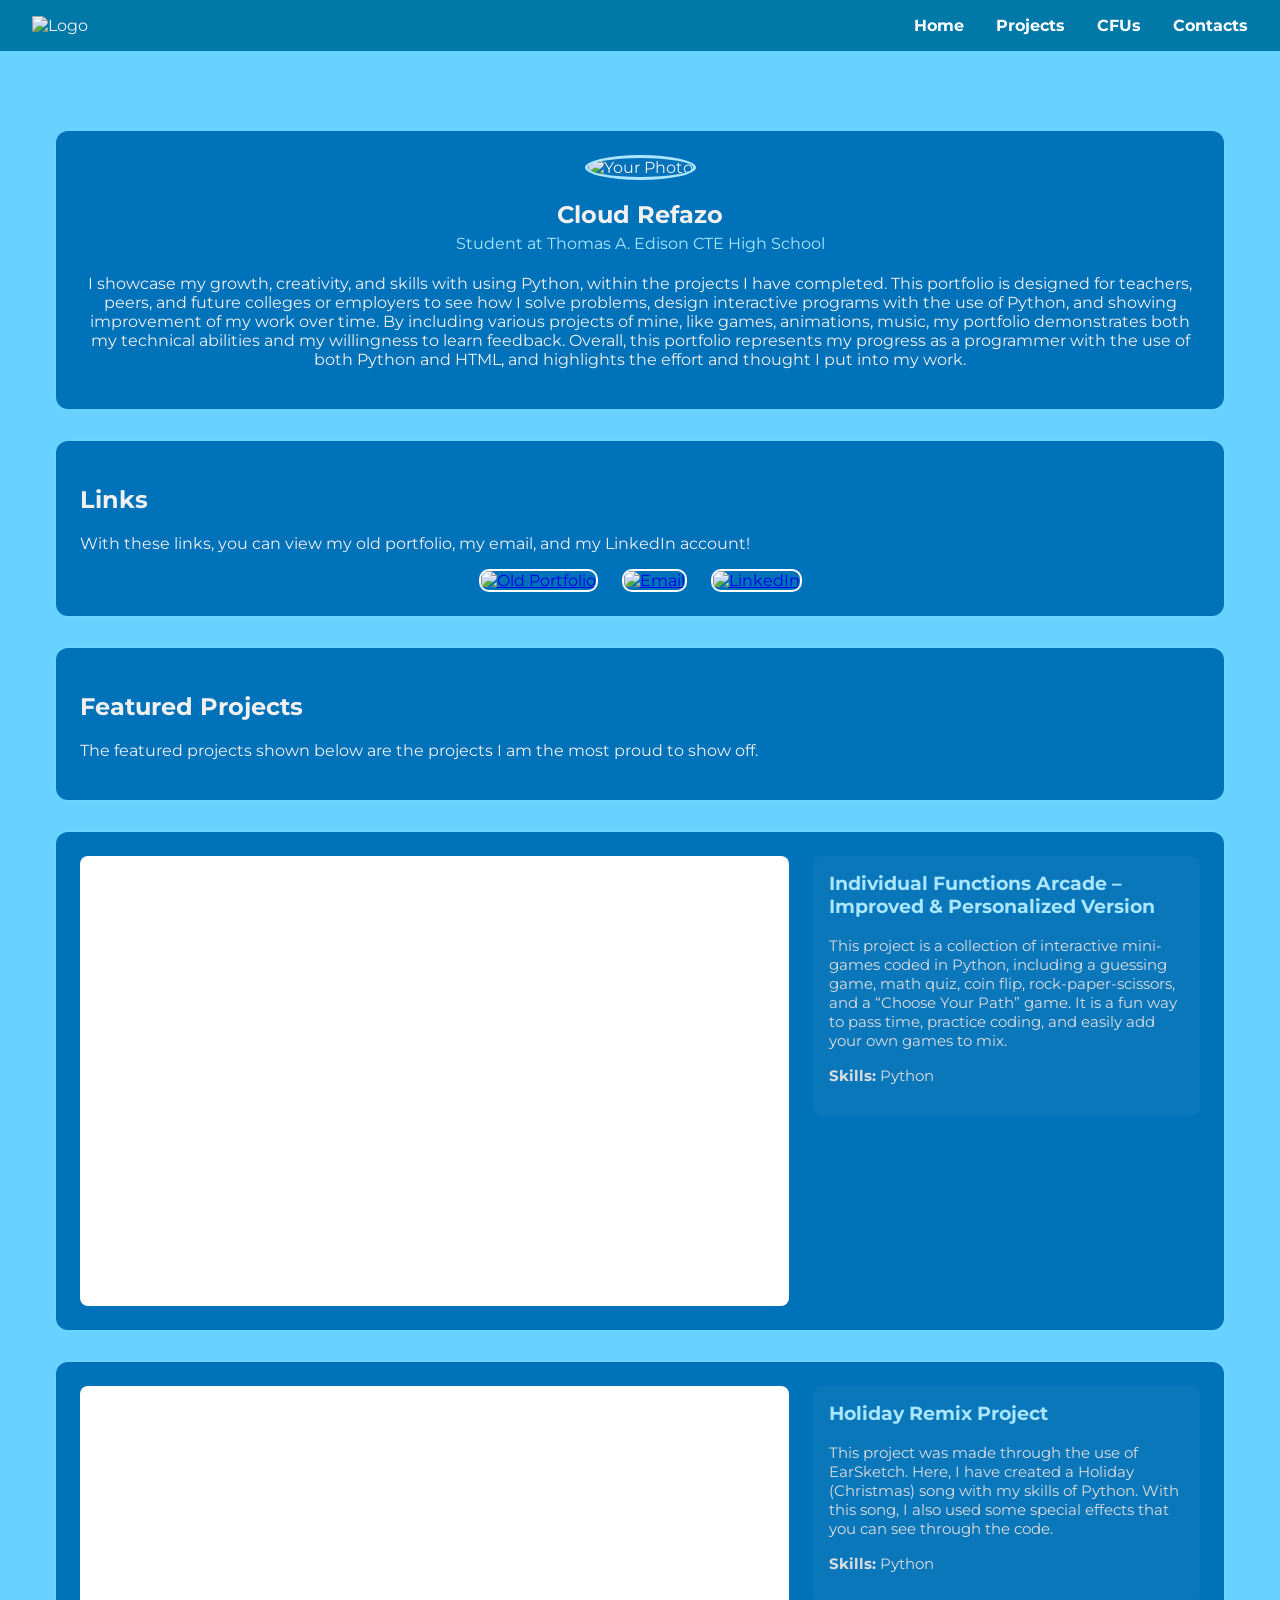
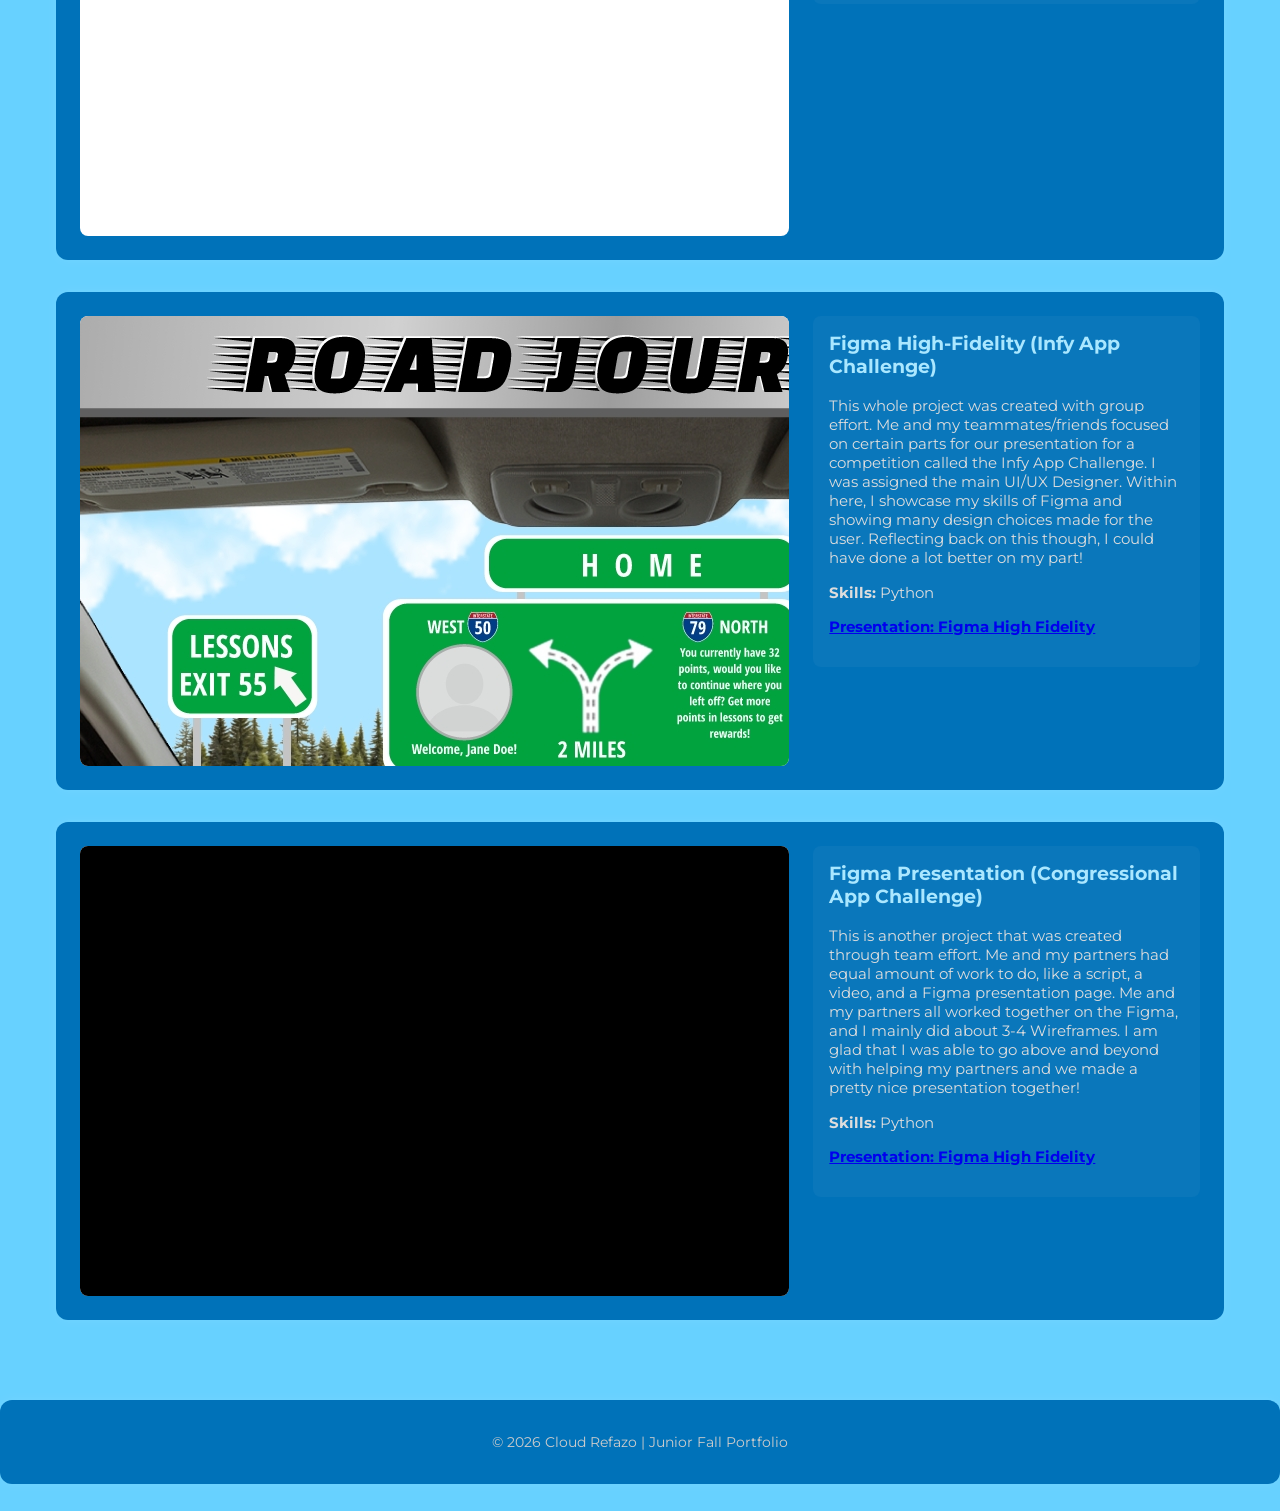
==== index.html @ 3e960861 "miri help" ====
<!DOCTYPE html>
<html lang="en">
<head>
  <meta charset="UTF-8" />
  <meta name="viewport" content="width=device-width, initial-scale=1.0" />

  <!-- Update these (from Curator Guide) -->
  <meta name="description" content="Junior Fall Portfolio for Cloud Refazo" />
  <meta name="keywords" content="portfolio, junior, projects, programming, web development" />
  <meta name="author" content="Cloud Refazo" />

  <title>Cloud Refazo | Junior Fall Portfolio</title>

  <!-- Main stylesheet -->
  <link rel="stylesheet" href="style.css" />

  <!-- Optional favicon (put your icon file in the same folder) -->
  <link rel="icon" type="image/x-icon" href="cloud.png" />

  <!-- Optional fonts (only keep if your CSS uses them) -->
  <link rel="preconnect" href="https://fonts.googleapis.com" />
  <link rel="preconnect" href="https://fonts.gstatic.com" crossorigin />
  <link href="https://fonts.googleapis.com/css2?family=Montserrat:wght@300;400;700&display=swap" rel="stylesheet" />
</head>

<body>

  <!-- NAVBAR -->
  <header>
    <nav class="navbar">
      <div class="navbar-left">
        <!-- Replace logo.png with your own image file -->
        <img src="cloudemoji.png" alt="Logo" />
      </div>

      <ul class="navbar-right">
        <li><a href="index.html">Home</a></li>
        <li><a href="projects.html">Projects</a></li>
        <li><a href="cfu.html">CFUs</a></li>
        <li><a href="contact.html">Contacts</a></li>
      </ul>
    </nav>
  </header>

  <!-- MAIN CONTENT -->
  <main class="home-card">

    <!-- ABOUT / BIO CARD -->
    <section class="resource-card">
      <div class="bio">
        <div class="bio-pic">
          <!-- Replace profile.jpg with your own image file -->
          <img src="cloud.png" alt="Your Photo" />
        </div>

        <div class="bio-text">
          <h1>Cloud Refazo</h1>
          <h4>Student at Thomas A. Edison CTE High School</h4>
          <p>
            I showcase my growth, creativity, and skills with using Python, within the projects I have completed. This portfolio is designed for teachers, peers, and future colleges or employers to see how I solve problems, design interactive programs with the use of Python, and showing improvement of my work over time. By including various projects of mine, like games, animations, music, my portfolio demonstrates both my technical abilities and my willingness to learn feedback. Overall, this portfolio represents my progress as a programmer with the use of both Python and HTML, and highlights the effort and thought I put into my work.
          </p>
        </div>
      </div>
    </section>

    <!-- QUICK LINKS CARD (optional) -->
    <section class="resource-card">
      <h2>Links</h2>
      <p>With these links, you can view my old portfolio, my email, and my LinkedIn account!</p>

      <div class="skill-images">
        <!-- Old portfolio -->
        <a href="https://thomas-a-edison-cte-hs.github.io/cloudr3/" target="_blank" rel="noopener">
          <div class="picture">
            <img class="link-pic" src="cloudsmile.png" alt="Old Portfolio" />
          </div>
        </a>

        <!-- Email -->
        <a href="contact.html" target="_blank" rel="noopener">
          <div class="picture">
            <img class="link-pic" src="mail.png" alt="Email" />
          </div>
        </a>

        <!-- LinkedIn (or other) -->
        <a href="https://www.linkedin.com/in/cloud-refazo-a47a54369" target="_blank" rel="noopener">
          <div class="picture">
            <img class="link-pic" src="linkedin.png" alt="LinkedIn" />
          </div>
        </a>
      </div>
    </section>

    <!-- PROJECTS SECTION (repeatable blocks) -->
    <section class="resource-card">
      <h2>Featured Projects</h2>
      <p>The featured projects shown below are the projects I am the most proud to show off.</p>
    </section>

    <!-- PROJECT 1 -->
    <section class="resource-card">
      <div class="project">
        <iframe src="https://py3.codeskulptor.org/?authuser=0#user310_rgzW2nHpuG_1.py" title="Project 1"></iframe>

        <div class="reflection">
          <h3>Individual Functions Arcade – Improved & Personalized Version</h3>
          <p>
            This project is a collection of interactive mini-games coded in Python, including a guessing game, math quiz, coin flip, rock-paper-scissors, and a “Choose Your Path” game. It is a fun way to pass time, practice coding, and easily add your own games to mix.
          </p>
          <p><strong>Skills:</strong> Python</p>
        </div>
      </div>
    </section>

    <!-- PROJECT 2 -->
    <section class="resource-card">
      <div class="project">
        <iframe src="https://earsketch.gatech.edu/earsketch2/?sharing=N4nlcz61SyfcWjsjN9TfDQ&authuser=0" title="Project 2"></iframe>

        <div class="reflection">
          <h3>Holiday Remix Project</h3>
          <p>
            This project was made through the use of EarSketch. Here, I have created a Holiday (Christmas) song with my skills of Python. With this song, I also used some special effects that you can see through the code.
          </p>
          <p><strong>Skills:</strong> Python</p>
        </div>
      </div>
    </section>

    <!-- PROJECT 3 -->
    <section class="resource-card">
      <div class="project">
        <iframe src="FigmaHighFidelity.png" title="Project 3"></iframe>

        <div class="reflection">
          <h3>Figma High-Fidelity (Infy App Challenge)</h3>
          <p>
            This whole project was created with group effort. Me and my teammates/friends focused on certain parts for our presentation for a competition called the Infy App Challenge. I was assigned the main UI/UX Designer. Within here, I showcase my skills of Figma and showing many design choices made for the user. Reflecting back on this though, I could have done a lot better on my part!
          </p>
          <p><strong>Skills:</strong> Python</p>
          <p> <a href="https://www.figma.com/proto/hckXrIw5AN5JtPXtxfkID8/The-Road-is-Ours---Prototype?node-id=140-9&p=f&t=aaaVTIWTy69DzvyI-0&scaling=min-zoom&content-scaling=fixed&page-id=142%3A4&starting-point-node-id=140%3A9"><strong>Presentation: Figma High Fidelity</strong></a></p>
        </div>
      </div>
    </section>

    <!-- PROJECT 4 -->
    <section class="resource-card">
      <div class="project">
        <iframe src="FigmaCongressionalAppChallenge.png" title="Project 4"></iframe>

        <div class="reflection">
          <h3>Figma Presentation (Congressional App Challenge)</h3>
          <p>
            This is another project that was created through team effort. Me and my partners had equal amount of work to do, like a script, a video, and a Figma presentation page. Me and my partners all worked together on the Figma, and I mainly did about 3-4 Wireframes. I am glad that I was able to go above and beyond with helping my partners and we made a pretty nice presentation together!
          </p>
          <p><strong>Skills:</strong> Python</p>
          <p> <a href="https://www.figma.com/proto/TJ4n4PFfPbgIyKHOALwAZU/Plato-Congressional-App?node-id=1-3&starting-point-node-id=1%3A3"><strong>Presentation: Figma High Fidelity</strong></a></p>
        </div>
      </div>
    </section>

    <!-- Add more projects by copying PROJECT blocks -->

  </main>

  <!-- FOOTER -->
  <footer class="resource-card">
    <p>© <span id="year"></span> Cloud Refazo | Junior Fall Portfolio</p>
  </footer>

  <script>
    // Auto-updates the year in the footer
    document.getElementById("year").textContent = new Date().getFullYear();
  </script>

</body>
</html>
---- style.css ----
/* =========================
   GLOBAL / RESET....
========================= */
* {
  box-sizing: border-box;
}

body {
  margin: 0;
  font-family: 'Montserrat', Arial, sans-serif;
  background-color: #67d1ff;
  color: #f0f0f0;
  background-image: url("starry_sun.jpg");
  background-size: cover;
  background-repeat: repeat-y;
  background-attachment: fixed;
}

/* =========================
   NAVBAR
========================= */
.navbar {
  background-color: #0079a9;
  padding: 1em 2em;
  display: flex;
  justify-content: space-between;
  align-items: center;
}

.navbar-left img {
  height: 35px;
}

.navbar-right {
  list-style: none;
  display: flex;
  gap: 2em;
  margin: 0;
  padding: 0;
}

.navbar-right a {
  color: white;
  text-decoration: none;
  font-weight: bold;
}

.navbar-right a:hover {
  color: #aae7ff;
}

/* =========================
   PAGE LAYOUT
========================= */
.home-card {
  max-width: 1200px;
  margin: 2em auto;
  padding: 1em;
}

/* =========================
   CARDS
========================= */
.resource-card {
  background-color: #0072b9;
  margin: 2em auto;
  padding: 1.5em;
  border-radius: 12px;
  box-shadow: 0 0 12px rgba(255, 255, 255, 0.08);
}
.resource-card-email {
  background-color: #0072b9;
  margin: 2em auto;
  padding: 1.5em;
  border-radius: 12px;
  display: flex;
  flex-direction: row;
  align-items: center;
  justify-content: center;
  gap: 1.5em;
}

.resource-card-contacts {
  background-color: #0072b9;
  margin: 2em auto;
  padding: 1.5em;
  border-radius: 12px;
  text-align: center;
  display: flex;
  flex-direction: column;
  align-items: center;
}

/* =========================
   BIO SECTION
========================= */
.bio {
  display: flex;
  flex-direction: column;
  align-items: center;
  text-align: center;
}

.bio-pic img {
  width: 150px;
  height: 150px;
  border-radius: 50%;
  border: 3px solid #aae7ff;
  object-fit: cover;
}

.email-pic img {
  width: 250px;
  height: 250px;
  border: 3px solid #aae7ff;
  object-fit: cover;
  transition: transform 0.2s ease;
}

.unity-pic img {
  width: 250px;
  height: 250px;
  border: 3px solid #aae7ff;
  object-fit: cover;
  transition: transform 0.2s ease;
}

.instagram-pic img {
  width: 250px;
  height: 250px;
  border: 3px solid #aae7ff;
  object-fit: cover;
  transition: transform 0.2s ease;
}

.email-pic img:hover {
  transform: scale(1.05);
}

.unity-pic img:hover {
  transform: scale(1.05);
}

.instagram-pic img:hover {
  transform: scale(1.05);
}

.bio-text h1 {
  margin-bottom: 0.2em;
}

.bio-text h4 {
  margin-top: 0;
  font-weight: normal;
  color: #aae7ff;
}

/* =========================
   PROJECT LAYOUT
========================= */
.project {
  display: flex;
  gap: 1.5em;
  align-items: flex-start;
}

.project iframe {
  flex: 2;
  min-width: 320px;
  height: 450px;
  border: none;
  background-color: white;
  border-radius: 8px;
}

.reflection {
  flex: 1;
  background-color: rgba(255, 255, 255, 0.04);
  padding: 1em;
  border-radius: 8px;
}

.reflection h3 {
  margin-top: 0;
  color: #aae7ff;
}

.reflection p {
  font-size: 0.95em;
  color: #dddddd;
}

/* =========================
   LINKS / ICONS
========================= */
.skill-images {
  display: flex;
  justify-content: center;
  gap: 1.5em;
  margin-top: 1em;
}

.picture {
  transition: transform 0.2s ease;
}

.picture:hover {
  transform: scale(1.05);
}

.link-pic {
  height: 80px;
  width: 80px;
  border-radius: 10px;
  border: 2px solid white;
  object-fit: cover;
}

/* =========================
   FOOTER
========================= */
footer {
  text-align: center;
  font-size: 0.85em;
  color: #cccccc;
}

/* =========================
   RESPONSIVE
========================= */
@media (max-width: 900px) {
  .project {
    flex-direction: column;
  }

  .project iframe {
    width: 100%;
    min-width: 0;
    height: 350px;
  }
}

@media (max-width: 600px) {
  .navbar {
    flex-direction: column;
    gap: 1em;
  }

  .navbar-right {
    flex-wrap: wrap;
    justify-content: center;
  }
}
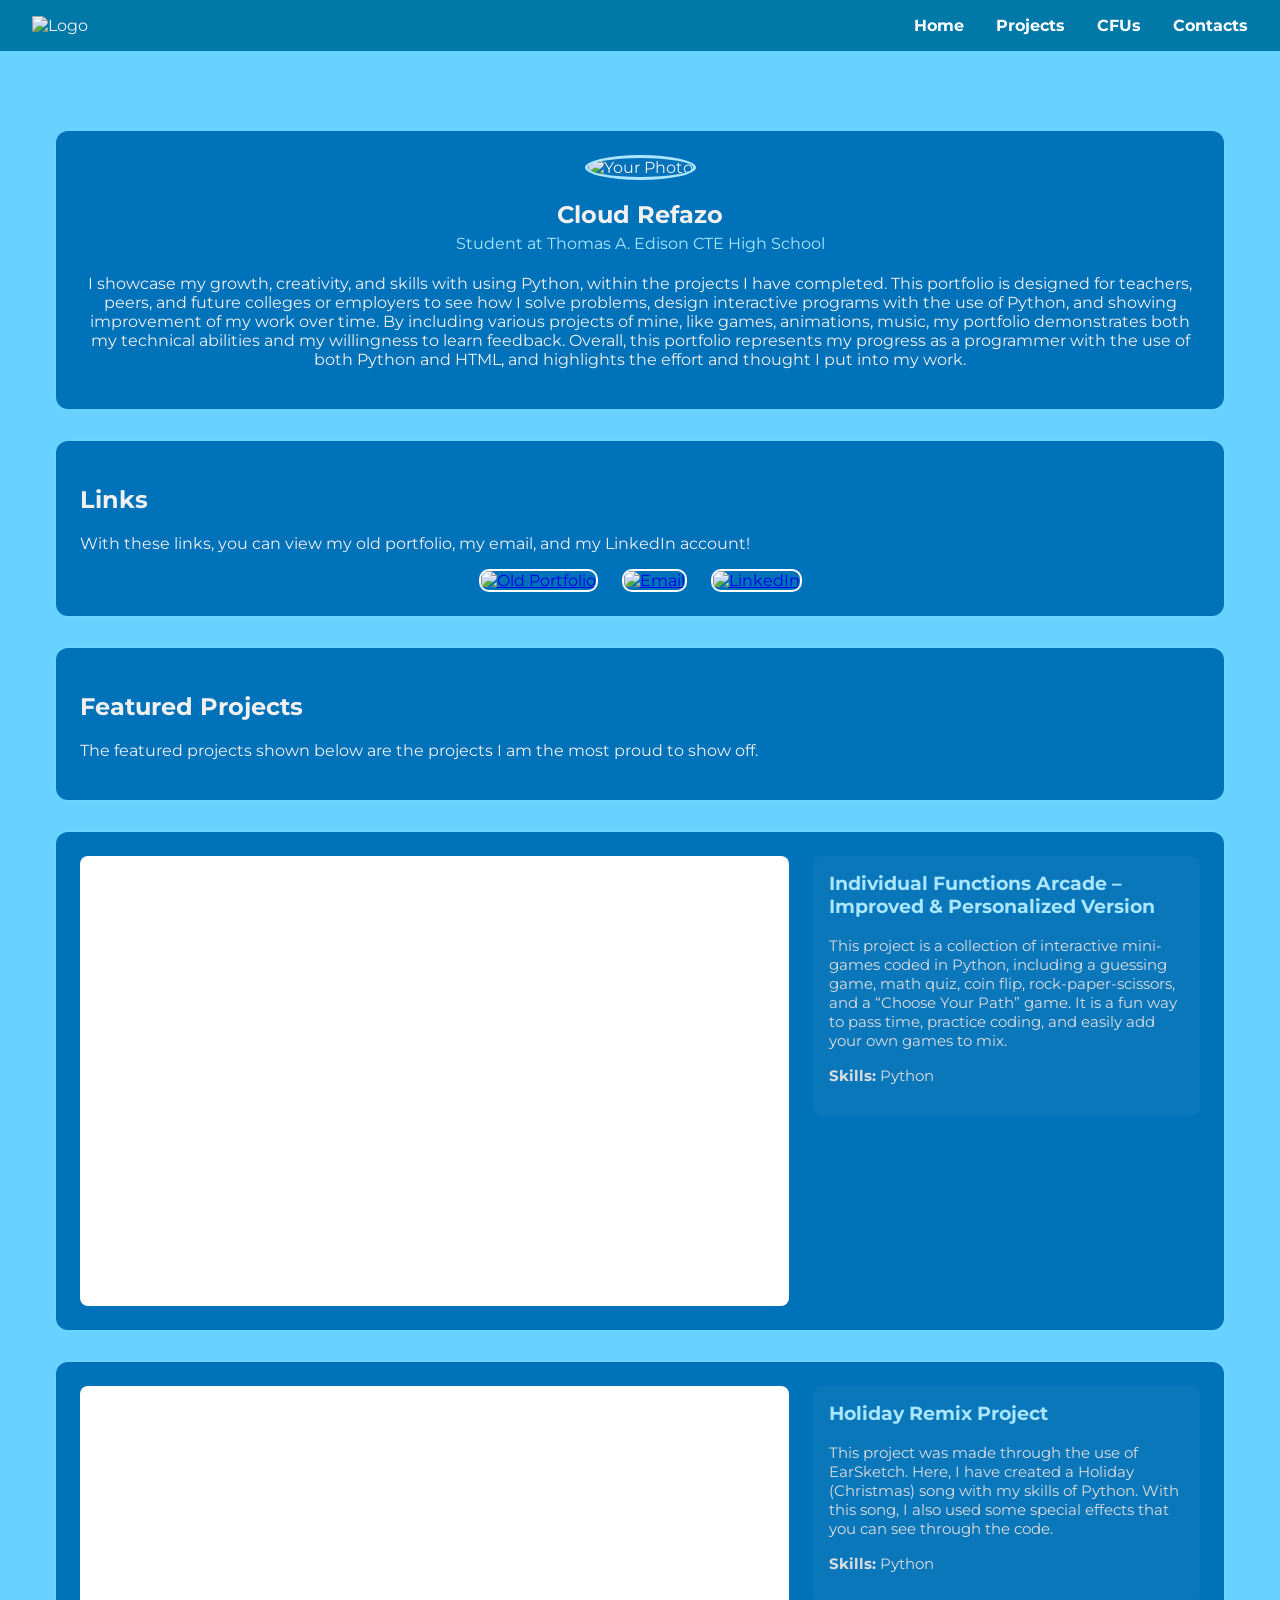
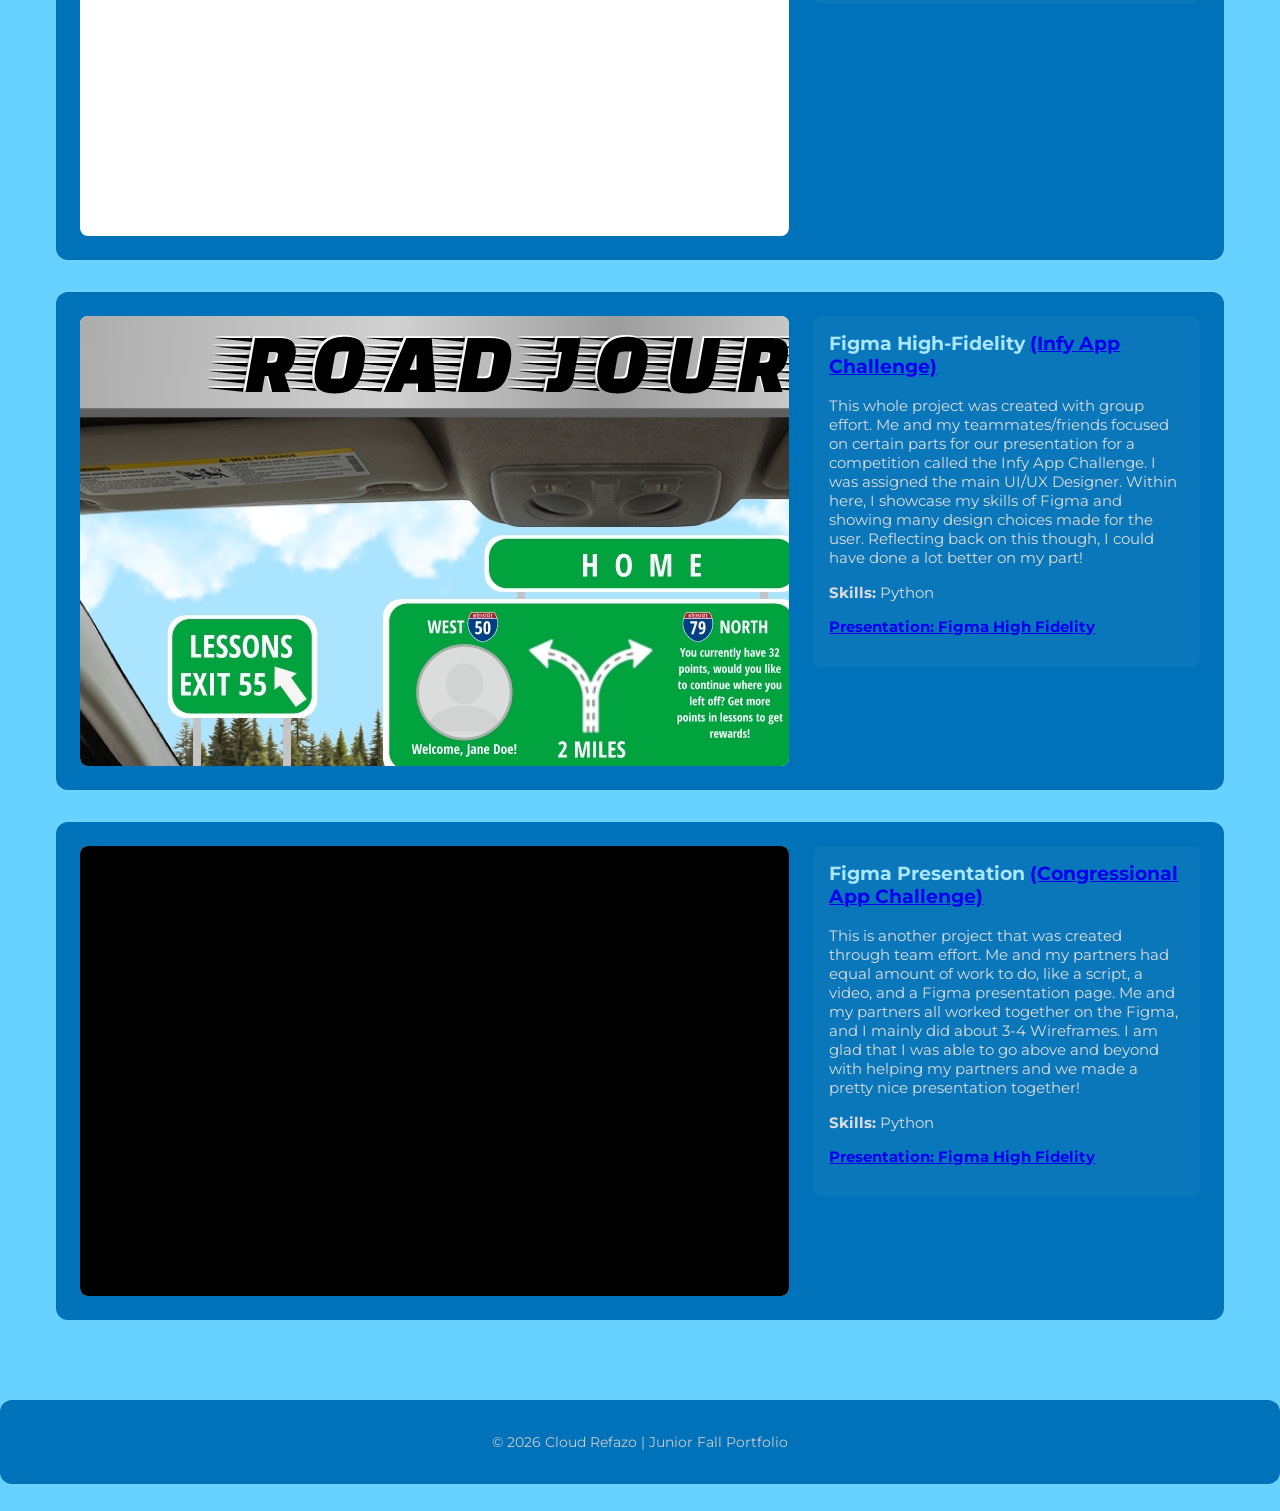
==== commit 14a33185: "Choom" ====
--- a/index.html
+++ b/index.html
@@ -134,7 +134,7 @@
         <iframe src="FigmaHighFidelity.png" title="Project 3"></iframe>
 
         <div class="reflection">
-          <h3>Figma High-Fidelity (Infy App Challenge)</h3>
+          <h3>Figma High-Fidelity <a href="https://www.infosys.com/about/esg/social/education/app-design-challenge.html"><strong>(Infy App Challenge)</strong></a></h3>
           <p>
             This whole project was created with group effort. Me and my teammates/friends focused on certain parts for our presentation for a competition called the Infy App Challenge. I was assigned the main UI/UX Designer. Within here, I showcase my skills of Figma and showing many design choices made for the user. Reflecting back on this though, I could have done a lot better on my part!
           </p>
@@ -150,7 +150,7 @@
         <iframe src="FigmaCongressionalAppChallenge.png" title="Project 4"></iframe>
 
         <div class="reflection">
-          <h3>Figma Presentation (Congressional App Challenge)</h3>
+          <h3>Figma Presentation <a href="https://www.congressionalappchallenge.us/"><strong>(Congressional App Challenge)</strong></a></h3>
           <p>
             This is another project that was created through team effort. Me and my partners had equal amount of work to do, like a script, a video, and a Figma presentation page. Me and my partners all worked together on the Figma, and I mainly did about 3-4 Wireframes. I am glad that I was able to go above and beyond with helping my partners and we made a pretty nice presentation together!
           </p>
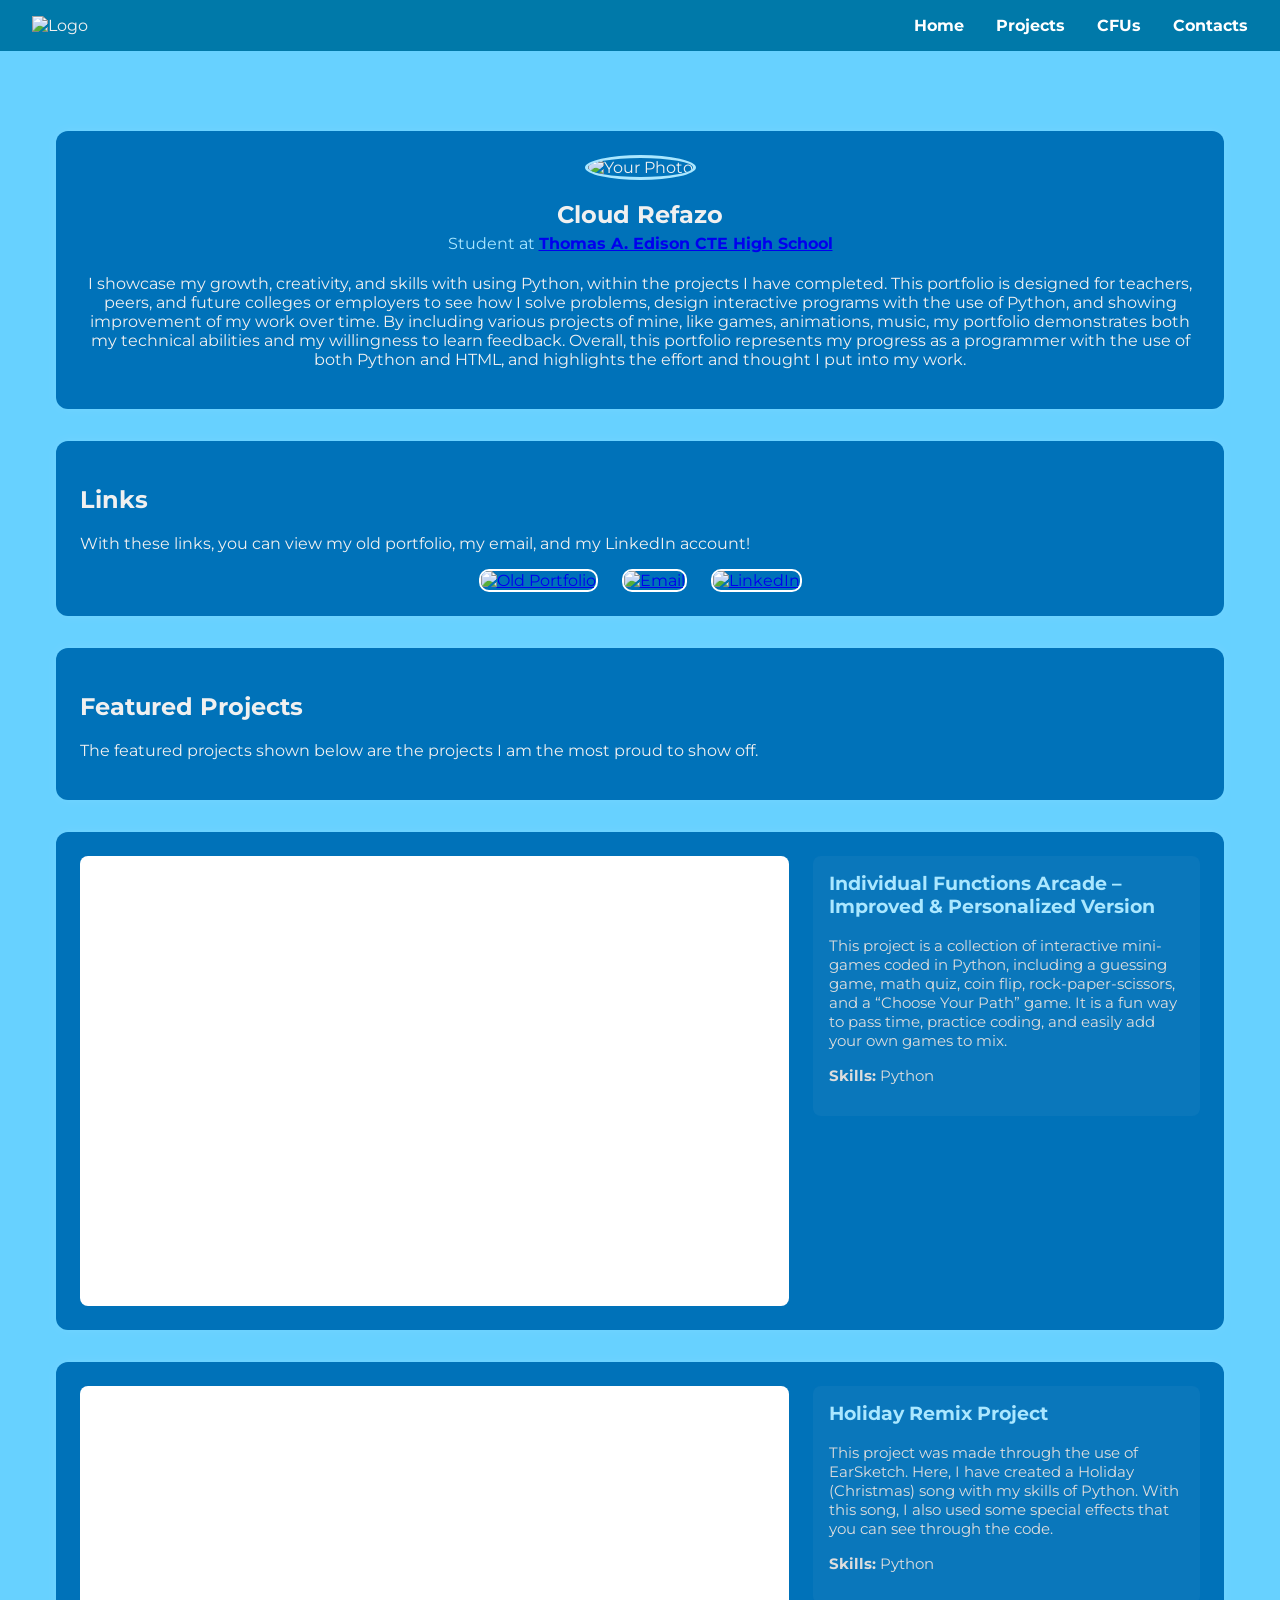
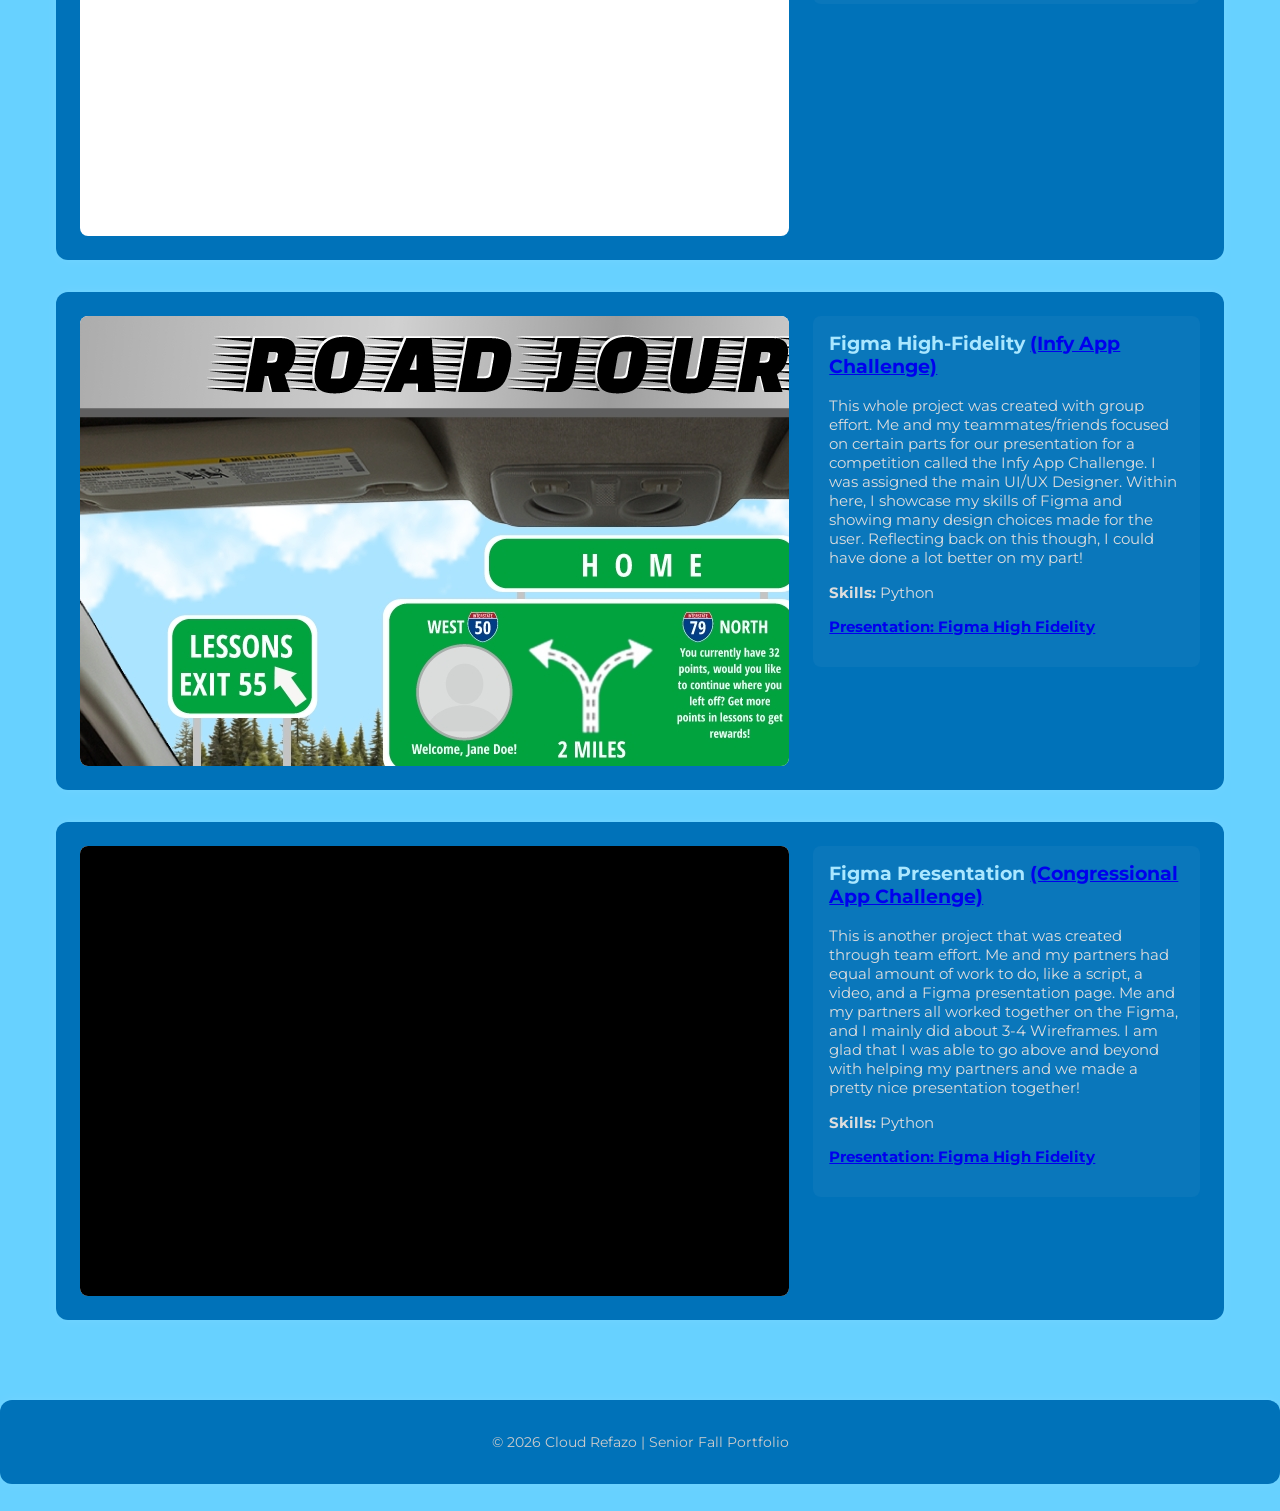
==== commit 7ea6d831: "the best team ever" ====
--- a/index.html
+++ b/index.html
@@ -9,7 +9,7 @@
   <meta name="keywords" content="portfolio, junior, projects, programming, web development" />
   <meta name="author" content="Cloud Refazo" />
 
-  <title>Cloud Refazo | Junior Fall Portfolio</title>
+  <title>Cloud Refazo | Senior Fall Portfolio</title>
 
   <!-- Main stylesheet -->
   <link rel="stylesheet" href="style.css" />
@@ -55,7 +55,7 @@
 
         <div class="bio-text">
           <h1>Cloud Refazo</h1>
-          <h4>Student at Thomas A. Edison CTE High School</h4>
+          <h4>Student at <a href="https://www.taehs.org/"><strong>Thomas A. Edison CTE High School</strong></a></h4>
           <p>
             I showcase my growth, creativity, and skills with using Python, within the projects I have completed. This portfolio is designed for teachers, peers, and future colleges or employers to see how I solve problems, design interactive programs with the use of Python, and showing improvement of my work over time. By including various projects of mine, like games, animations, music, my portfolio demonstrates both my technical abilities and my willingness to learn feedback. Overall, this portfolio represents my progress as a programmer with the use of both Python and HTML, and highlights the effort and thought I put into my work.
           </p>
@@ -166,7 +166,7 @@
 
   <!-- FOOTER -->
   <footer class="resource-card">
-    <p>© <span id="year"></span> Cloud Refazo | Junior Fall Portfolio</p>
+    <p>© <span id="year"></span> Cloud Refazo | Senior Fall Portfolio</p>
   </footer>
 
   <script>
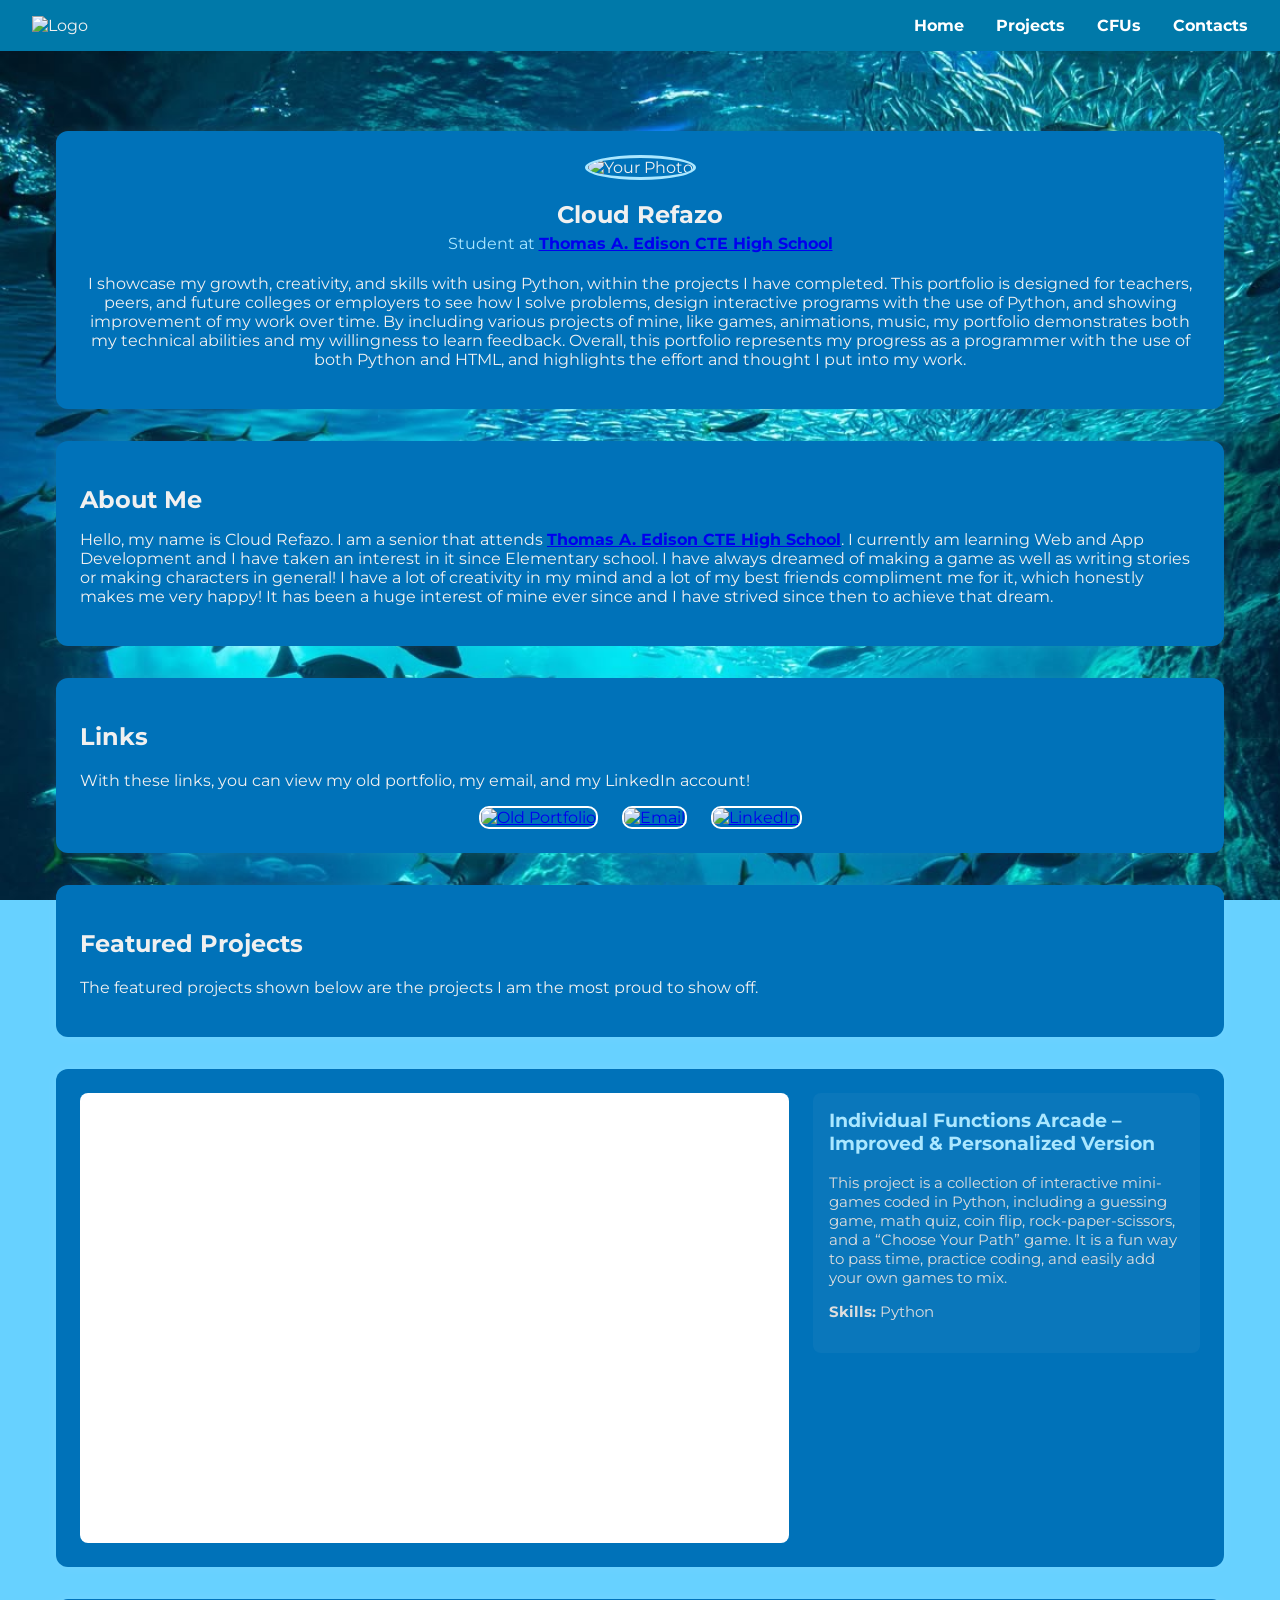
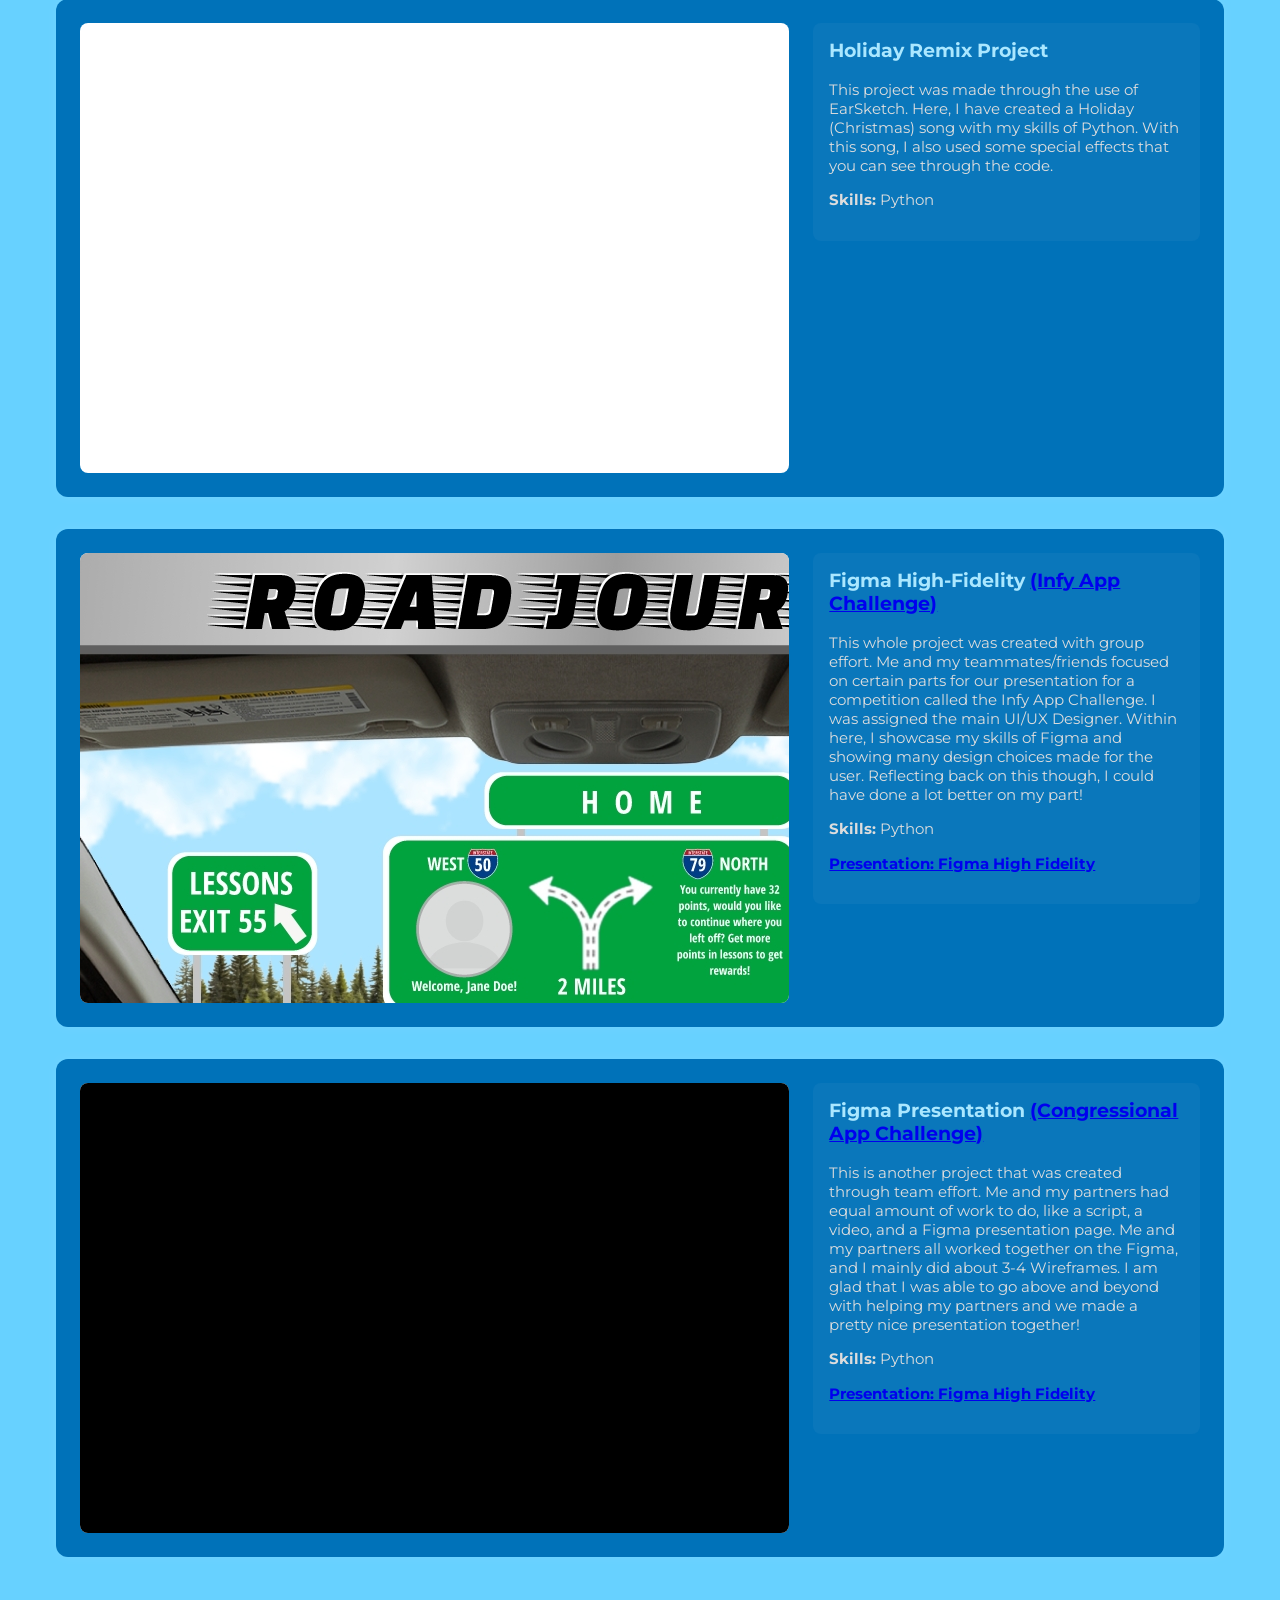
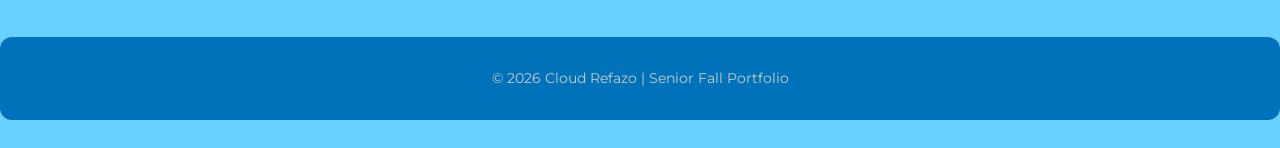
==== commit 637193f4: "About Me" ====
--- a/index.html
+++ b/index.html
@@ -55,9 +55,20 @@
 
         <div class="bio-text">
           <h1>Cloud Refazo</h1>
-          <h4>Student at <a href="https://www.taehs.org/"><strong>Thomas A. Edison CTE High School</strong></a></h4>
+          <h4>Student at <a href="https://www.taehs.org/" target="_blank"><strong>Thomas A. Edison CTE High School</strong></a></h4>
           <p>
             I showcase my growth, creativity, and skills with using Python, within the projects I have completed. This portfolio is designed for teachers, peers, and future colleges or employers to see how I solve problems, design interactive programs with the use of Python, and showing improvement of my work over time. By including various projects of mine, like games, animations, music, my portfolio demonstrates both my technical abilities and my willingness to learn feedback. Overall, this portfolio represents my progress as a programmer with the use of both Python and HTML, and highlights the effort and thought I put into my work.
+          </p>
+        </div>
+      </div>
+    </section>
+
+    <!-- ABOUT ME (SMALL) -->
+    <section class="resource-card">
+      <div class="bio-text">
+          <h1>About Me</h1>
+          <p>
+           Hello, my name is Cloud Refazo. I am a senior that attends <a href="https://www.taehs.org/" target="_blank"><strong>Thomas A. Edison CTE High School</strong></a>. I currently am learning Web and App Development and I have taken an interest in it since Elementary school. I have always dreamed of making a game as well as writing stories or making characters in general! I have a lot of creativity in my mind and a lot of my best friends compliment me for it, which honestly makes me very happy! It has been a huge interest of mine ever since and I have strived since then to achieve that dream.
           </p>
         </div>
       </div>
@@ -70,7 +81,7 @@
 
       <div class="skill-images">
         <!-- Old portfolio -->
-        <a href="https://thomas-a-edison-cte-hs.github.io/cloudr3/" target="_blank" rel="noopener">
+        <a href="https://thomas-a-edison-cte-hs.github.io/cloudr3/ " target="_blank" rel="noopener">
           <div class="picture">
             <img class="link-pic" src="cloudsmile.png" alt="Old Portfolio" />
           </div>
@@ -139,7 +150,7 @@
             This whole project was created with group effort. Me and my teammates/friends focused on certain parts for our presentation for a competition called the Infy App Challenge. I was assigned the main UI/UX Designer. Within here, I showcase my skills of Figma and showing many design choices made for the user. Reflecting back on this though, I could have done a lot better on my part!
           </p>
           <p><strong>Skills:</strong> Python</p>
-          <p> <a href="https://www.figma.com/proto/hckXrIw5AN5JtPXtxfkID8/The-Road-is-Ours---Prototype?node-id=140-9&p=f&t=aaaVTIWTy69DzvyI-0&scaling=min-zoom&content-scaling=fixed&page-id=142%3A4&starting-point-node-id=140%3A9"><strong>Presentation: Figma High Fidelity</strong></a></p>
+          <p> <a href="https://www.figma.com/proto/hckXrIw5AN5JtPXtxfkID8/The-Road-is-Ours---Prototype?node-id=140-9&p=f&t=aaaVTIWTy69DzvyI-0&scaling=min-zoom&content-scaling=fixed&page-id=142%3A4&starting-point-node-id=140%3A9" target="_blank"><strong>Presentation: Figma High Fidelity</strong></a></p>
         </div>
       </div>
     </section>
--- a/style.css
+++ b/style.css
@@ -10,7 +10,7 @@
   font-family: 'Montserrat', Arial, sans-serif;
   background-color: #67d1ff;
   color: #f0f0f0;
-  background-image: url("starry_sun.jpg");
+  background-image: url("Background.png");
   background-size: cover;
   background-repeat: repeat-y;
   background-attachment: fixed;
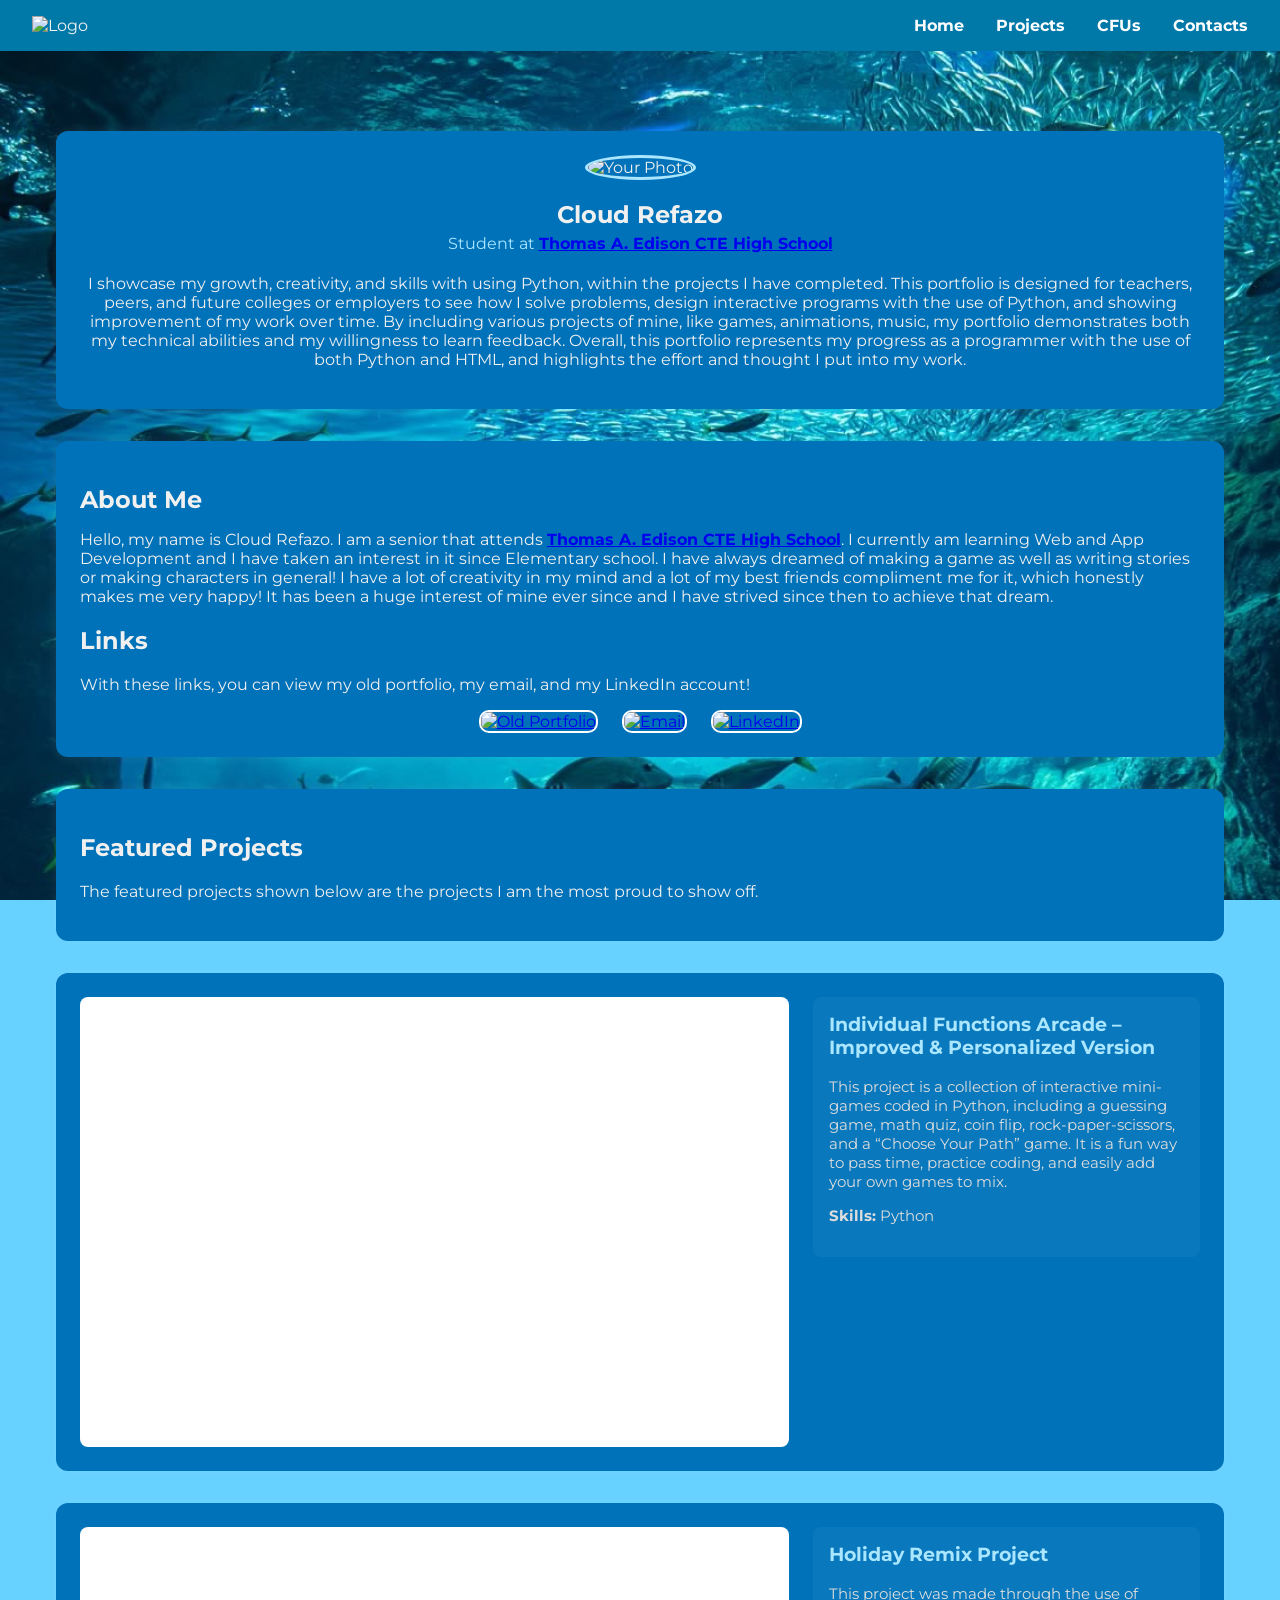
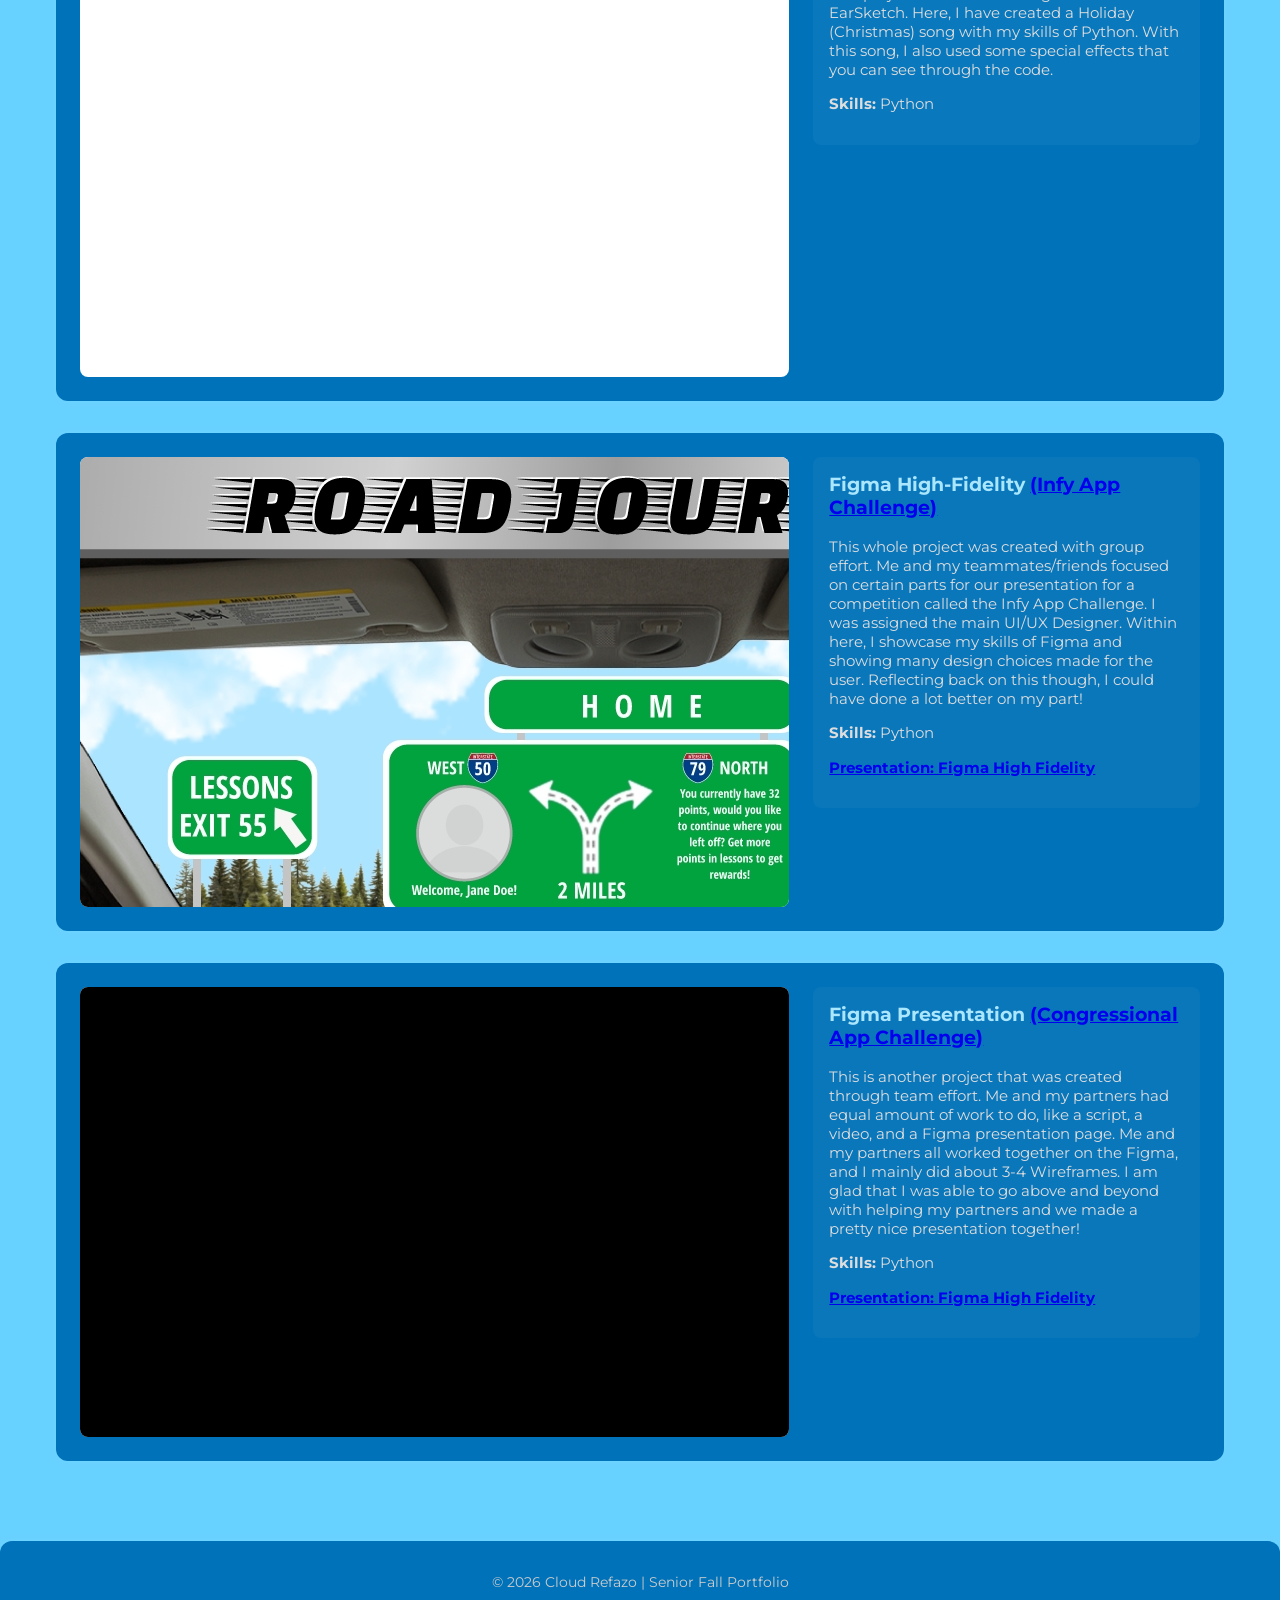
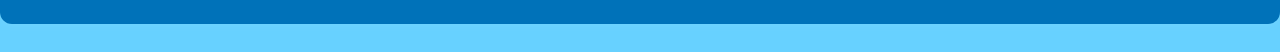
==== commit eee89faa: "About me and links put into 1" ====
--- a/index.html
+++ b/index.html
@@ -70,12 +70,8 @@
           <p>
            Hello, my name is Cloud Refazo. I am a senior that attends <a href="https://www.taehs.org/" target="_blank"><strong>Thomas A. Edison CTE High School</strong></a>. I currently am learning Web and App Development and I have taken an interest in it since Elementary school. I have always dreamed of making a game as well as writing stories or making characters in general! I have a lot of creativity in my mind and a lot of my best friends compliment me for it, which honestly makes me very happy! It has been a huge interest of mine ever since and I have strived since then to achieve that dream.
           </p>
-        </div>
       </div>
-    </section>
-
-    <!-- QUICK LINKS CARD (optional) -->
-    <section class="resource-card">
+      <!-- QUICK LINKS CARD (optional) -->
       <h2>Links</h2>
       <p>With these links, you can view my old portfolio, my email, and my LinkedIn account!</p>
 
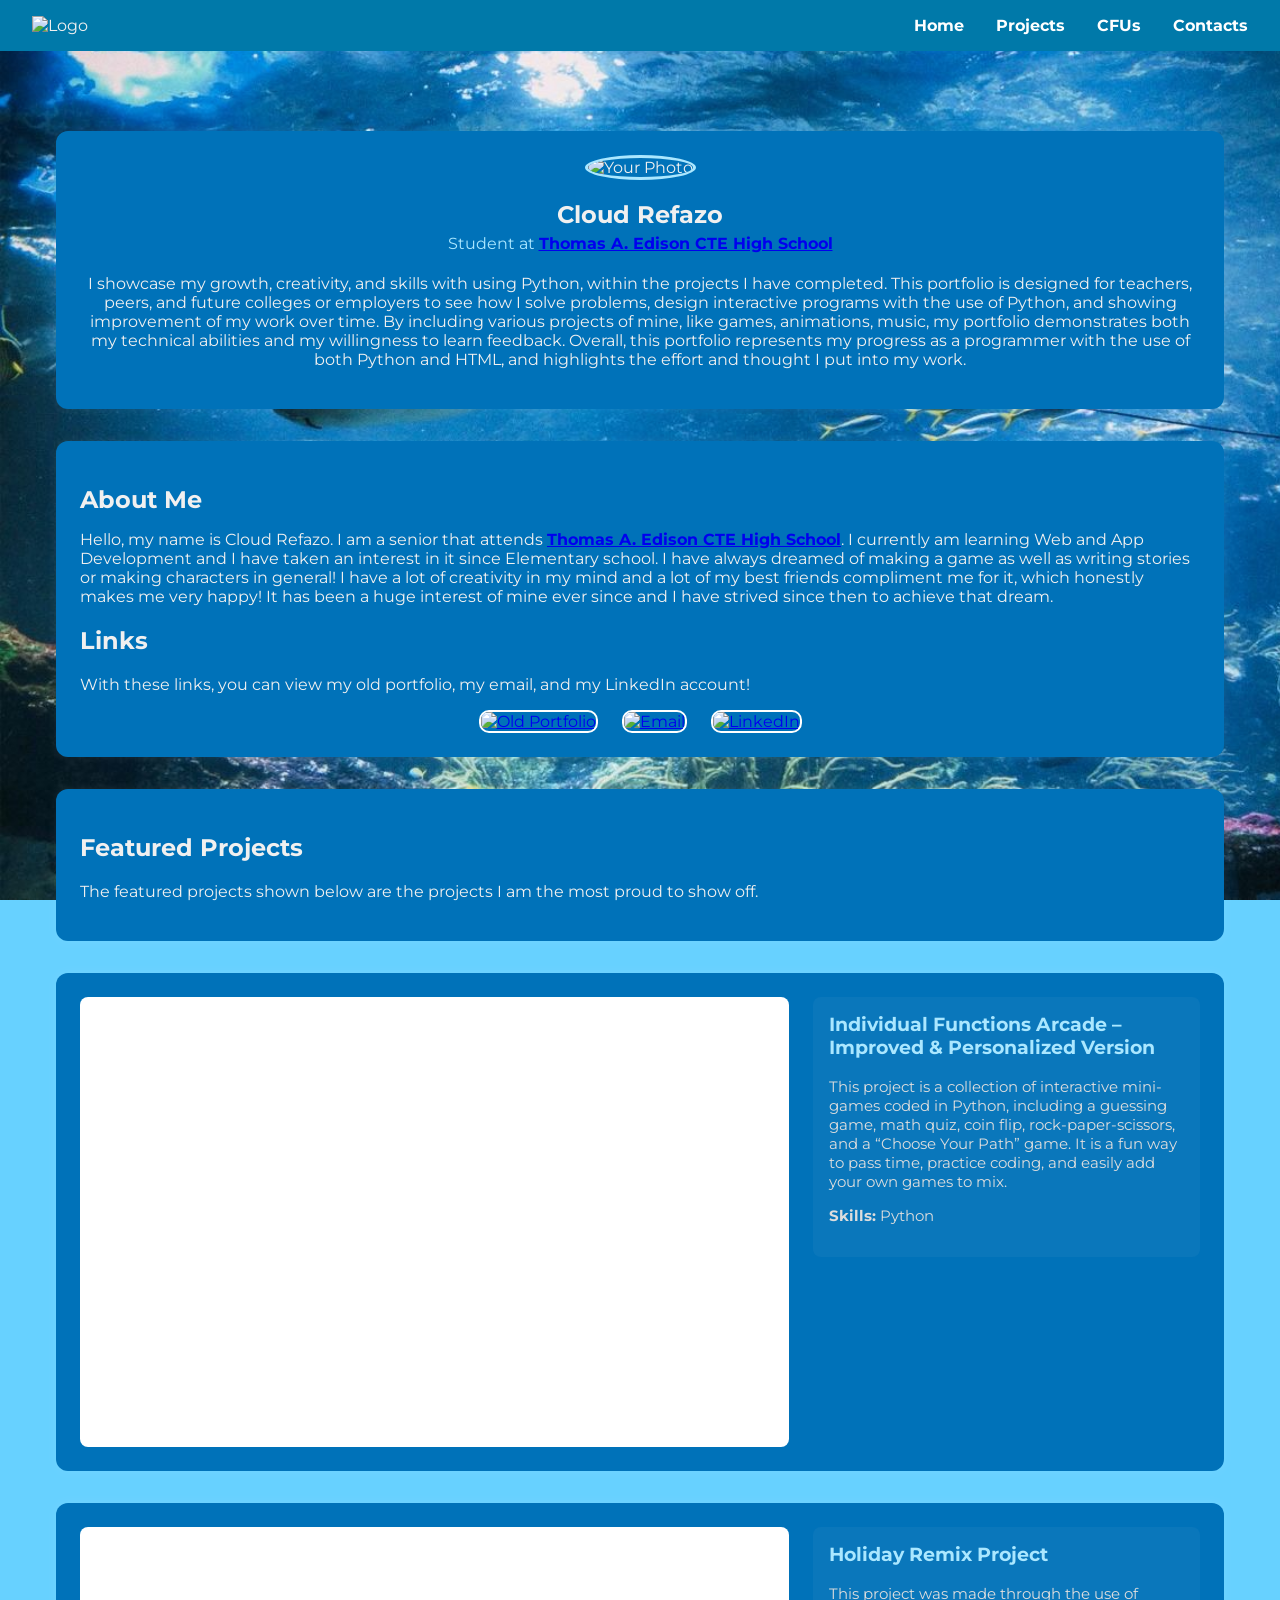
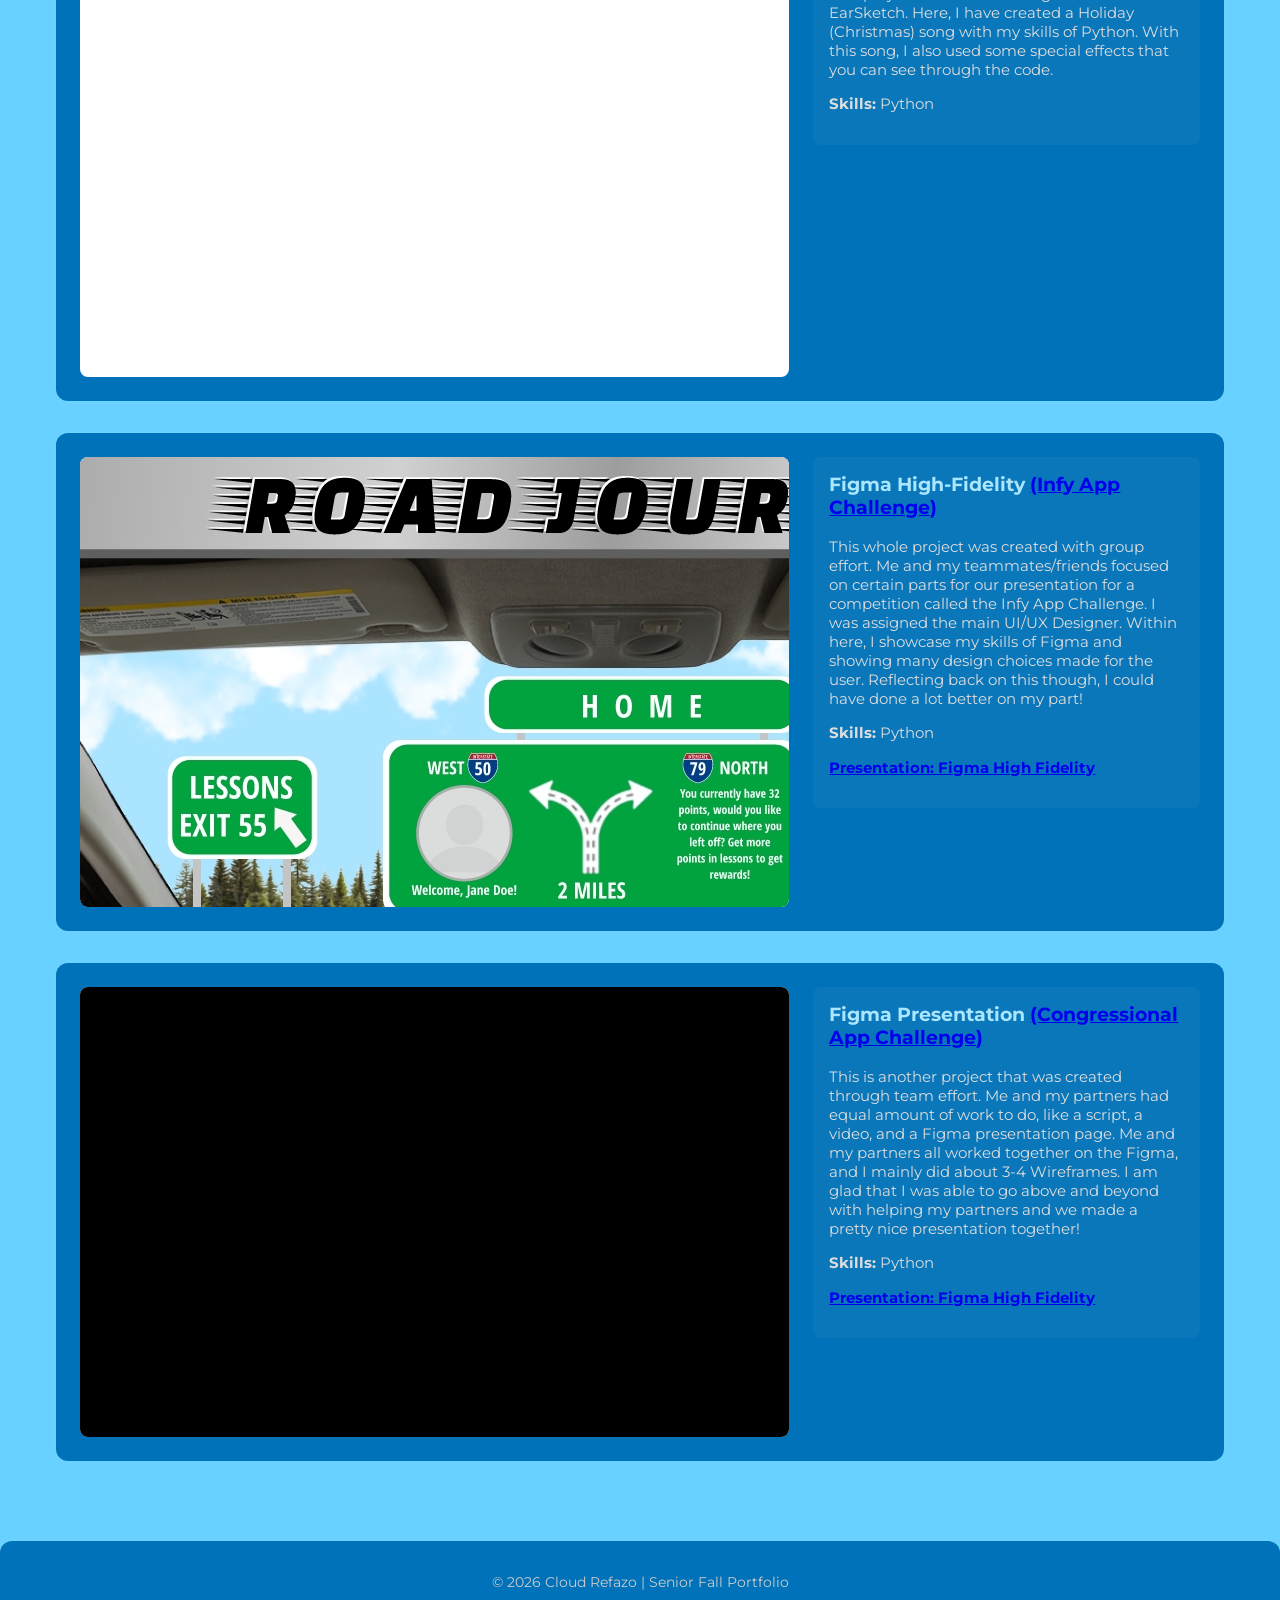
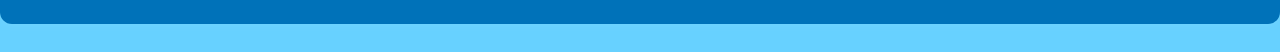
==== commit a3166cde: "awesome sauce" ====
--- a/index.html
+++ b/index.html
@@ -141,7 +141,7 @@
         <iframe src="FigmaHighFidelity.png" title="Project 3"></iframe>
 
         <div class="reflection">
-          <h3>Figma High-Fidelity <a href="https://www.infosys.com/about/esg/social/education/app-design-challenge.html"><strong>(Infy App Challenge)</strong></a></h3>
+          <h3>Figma High-Fidelity <a href="https://www.infosys.com/about/esg/social/education/app-design-challenge.html" target="_blank"><strong>(Infy App Challenge)</strong></a></h3>
           <p>
             This whole project was created with group effort. Me and my teammates/friends focused on certain parts for our presentation for a competition called the Infy App Challenge. I was assigned the main UI/UX Designer. Within here, I showcase my skills of Figma and showing many design choices made for the user. Reflecting back on this though, I could have done a lot better on my part!
           </p>
@@ -157,12 +157,12 @@
         <iframe src="FigmaCongressionalAppChallenge.png" title="Project 4"></iframe>
 
         <div class="reflection">
-          <h3>Figma Presentation <a href="https://www.congressionalappchallenge.us/"><strong>(Congressional App Challenge)</strong></a></h3>
+          <h3>Figma Presentation <a href="https://www.congressionalappchallenge.us/" target="_blank"><strong>(Congressional App Challenge)</strong></a></h3>
           <p>
             This is another project that was created through team effort. Me and my partners had equal amount of work to do, like a script, a video, and a Figma presentation page. Me and my partners all worked together on the Figma, and I mainly did about 3-4 Wireframes. I am glad that I was able to go above and beyond with helping my partners and we made a pretty nice presentation together!
           </p>
           <p><strong>Skills:</strong> Python</p>
-          <p> <a href="https://www.figma.com/proto/TJ4n4PFfPbgIyKHOALwAZU/Plato-Congressional-App?node-id=1-3&starting-point-node-id=1%3A3"><strong>Presentation: Figma High Fidelity</strong></a></p>
+          <p> <a href="https://www.figma.com/proto/TJ4n4PFfPbgIyKHOALwAZU/Plato-Congressional-App?node-id=1-3&starting-point-node-id=1%3A3" target="_blank"><strong>Presentation: Figma High Fidelity</strong></a></p>
         </div>
       </div>
     </section>
--- a/style.css
+++ b/style.css
@@ -10,7 +10,7 @@
   font-family: 'Montserrat', Arial, sans-serif;
   background-color: #67d1ff;
   color: #f0f0f0;
-  background-image: url("Background.png");
+  background-image: url("Background.JPG");
   background-size: cover;
   background-repeat: repeat-y;
   background-attachment: fixed;
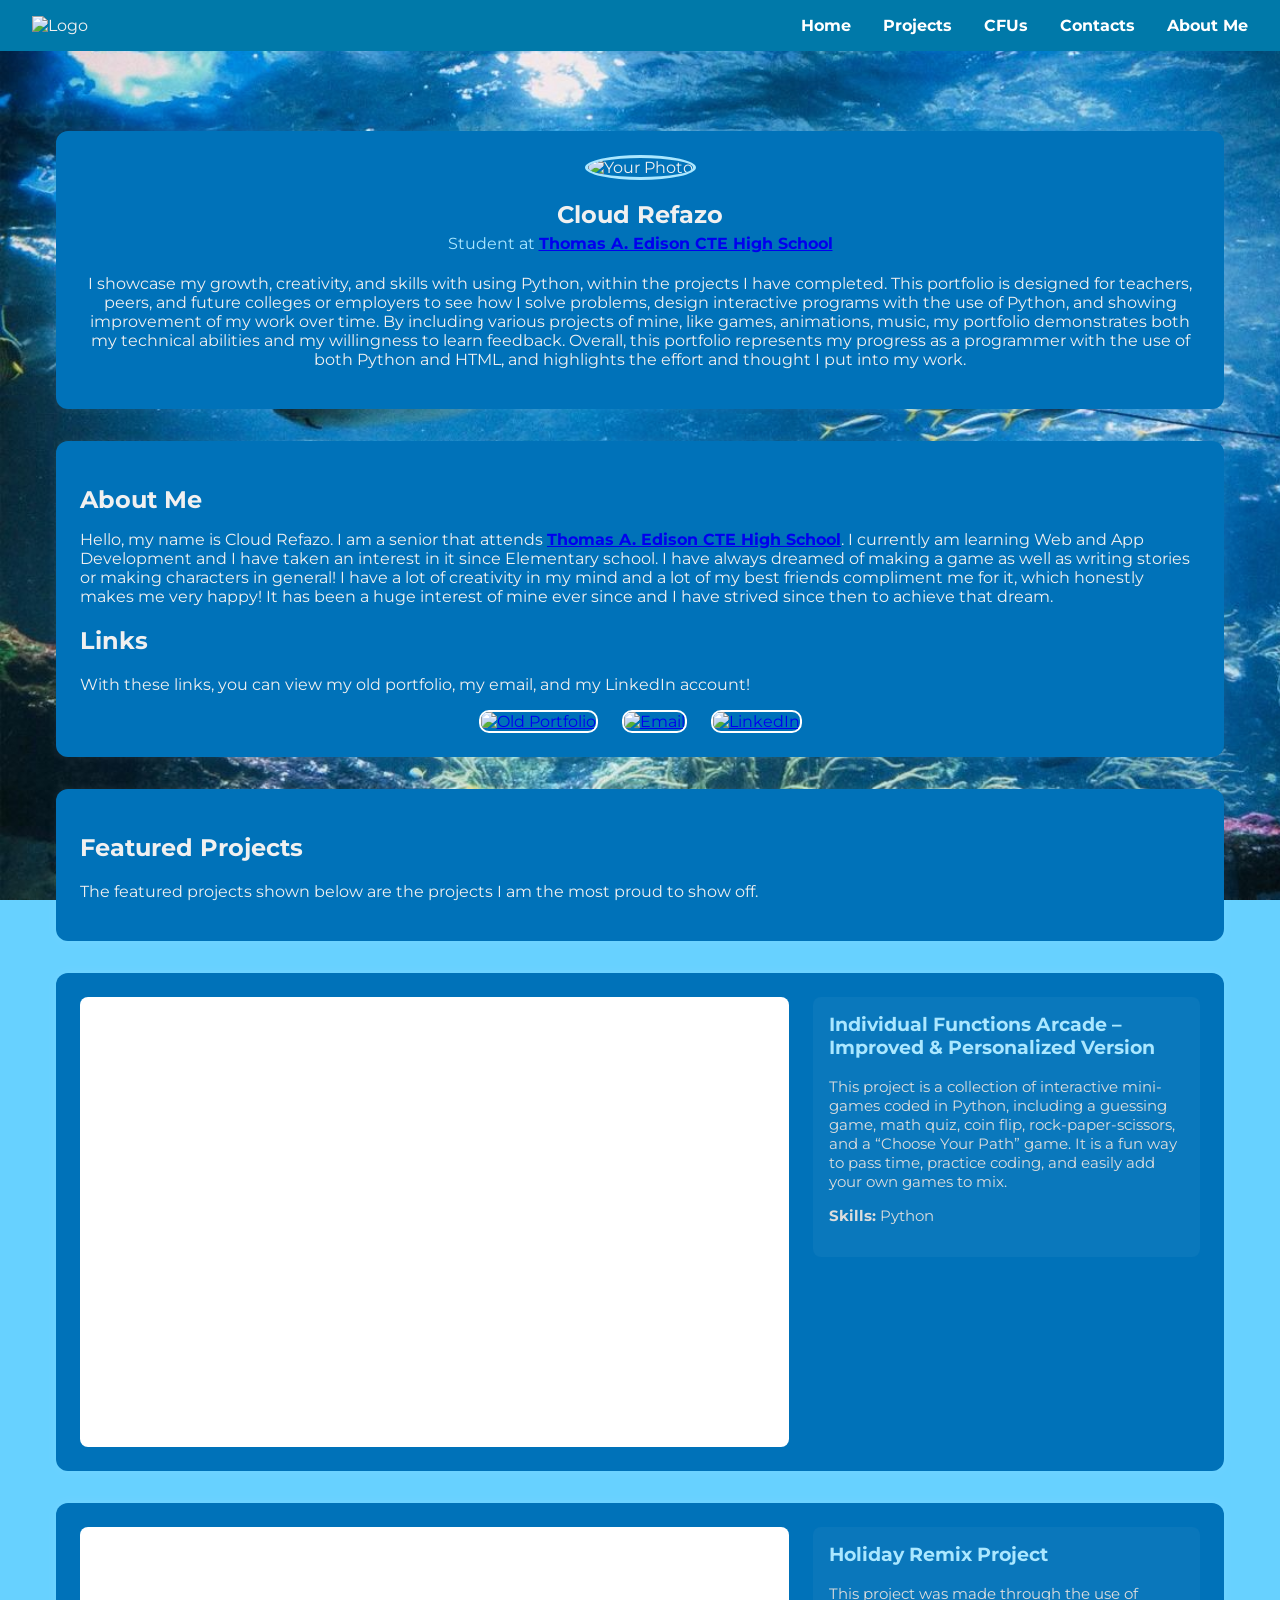
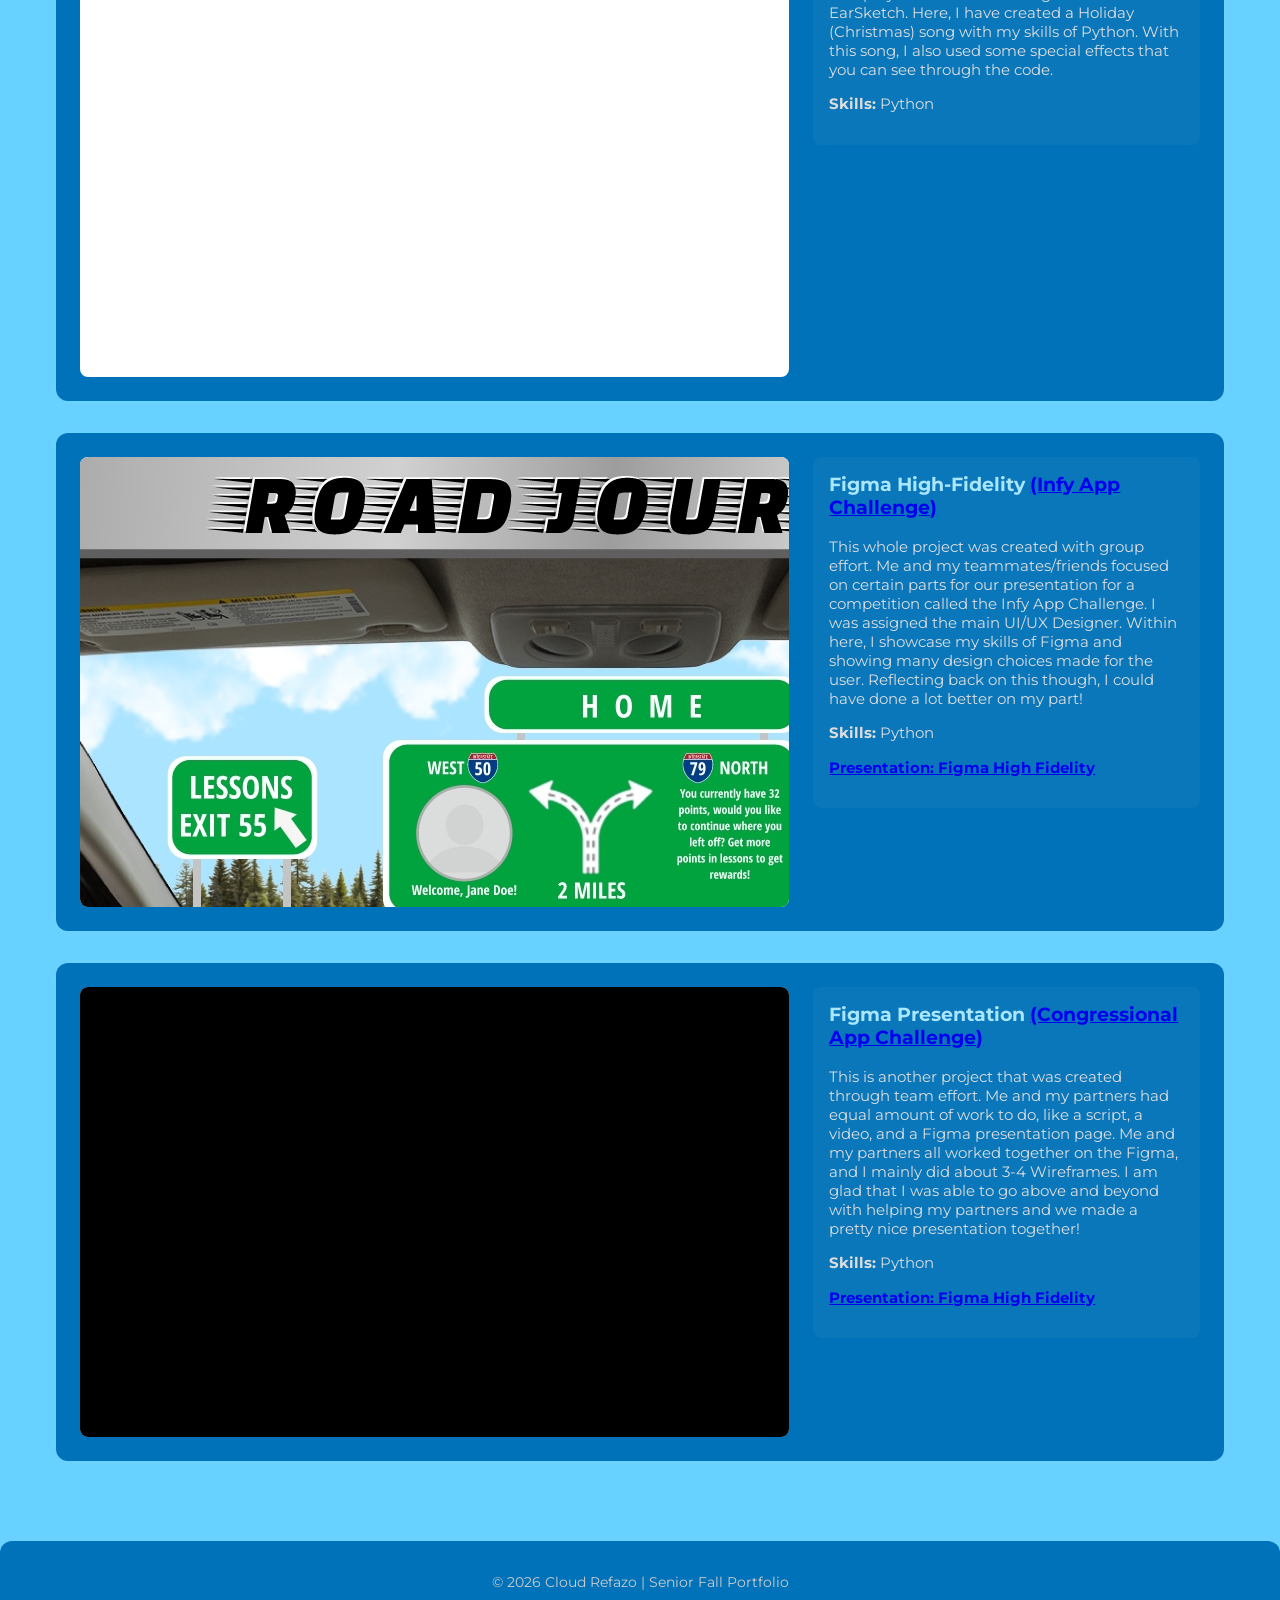
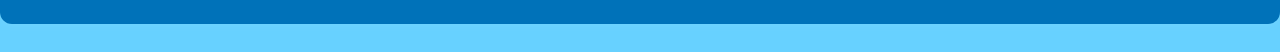
==== commit 0a8e2905: "okie dokie" ====
--- a/index.html
+++ b/index.html
@@ -38,6 +38,7 @@
         <li><a href="projects.html">Projects</a></li>
         <li><a href="cfu.html">CFUs</a></li>
         <li><a href="contact.html">Contacts</a></li>
+        <li><a href="aboutme.html">About Me</a></li>
       </ul>
     </nav>
   </header>
